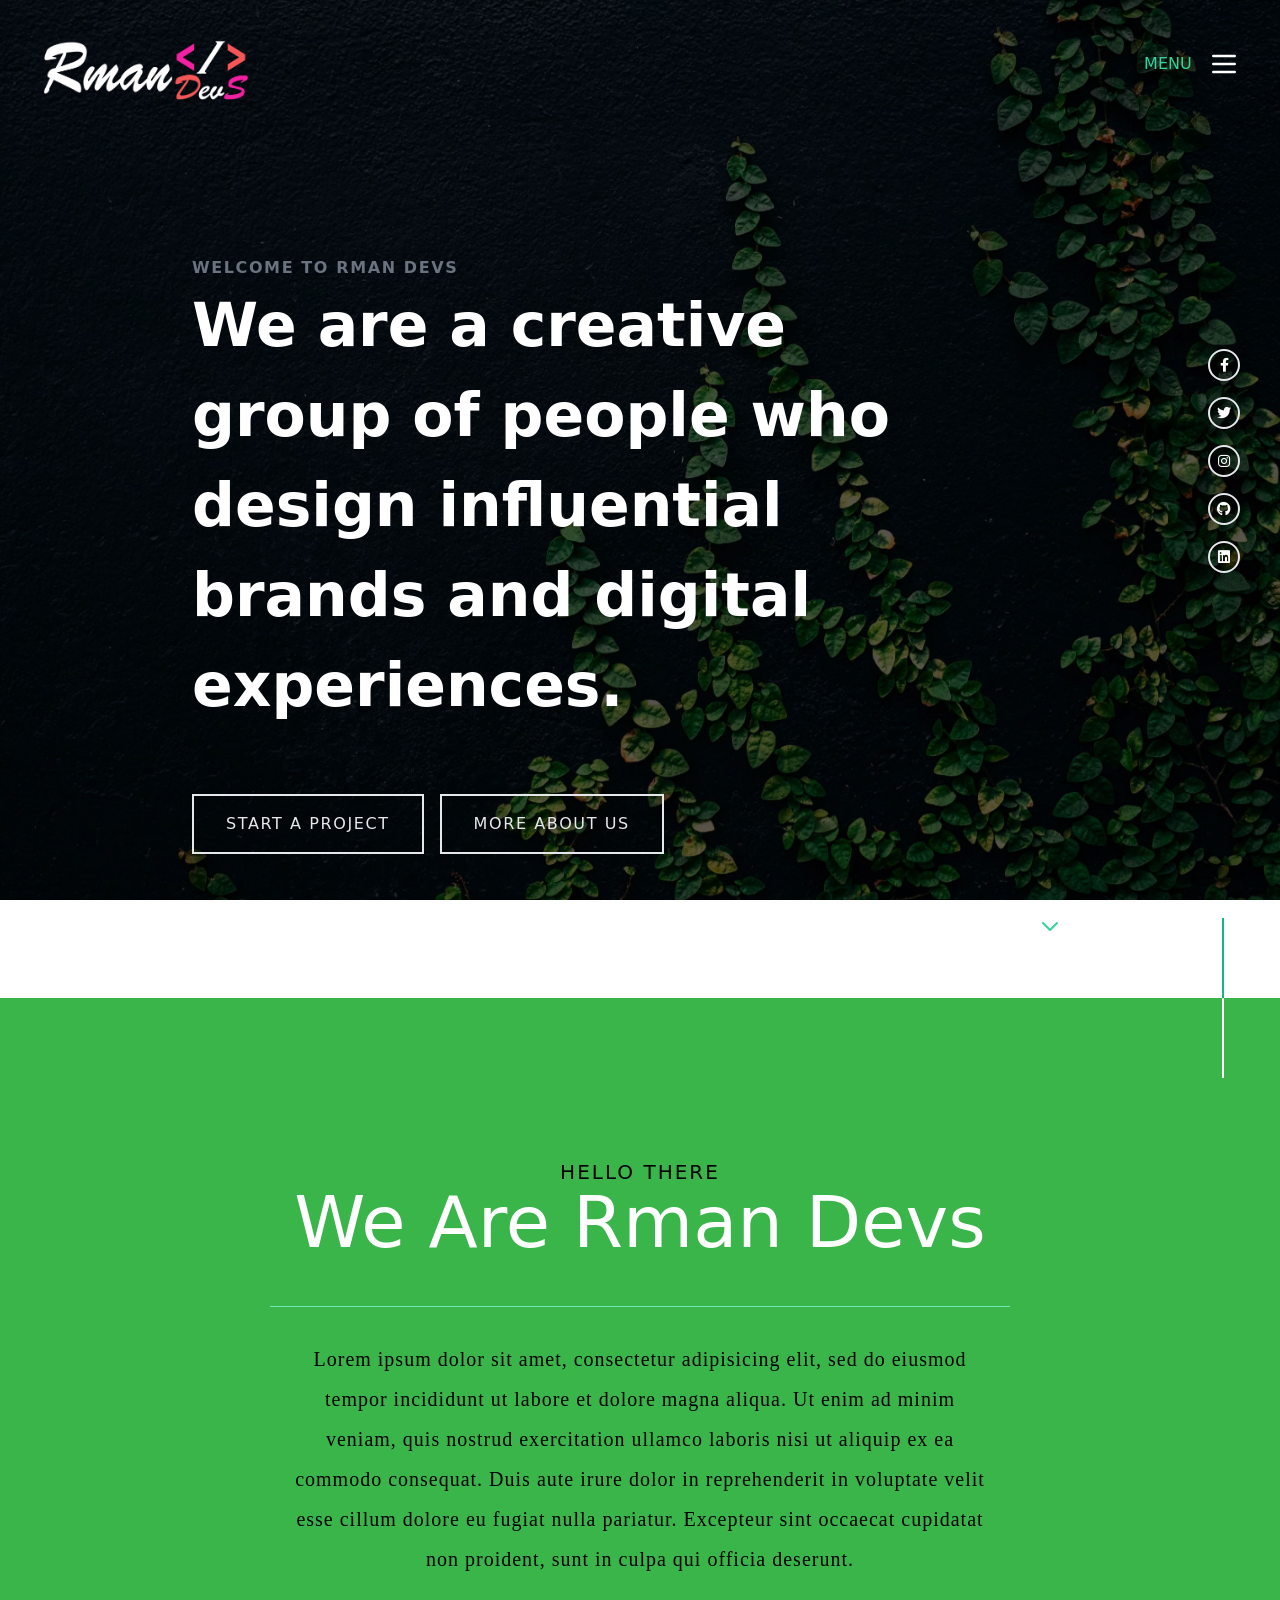
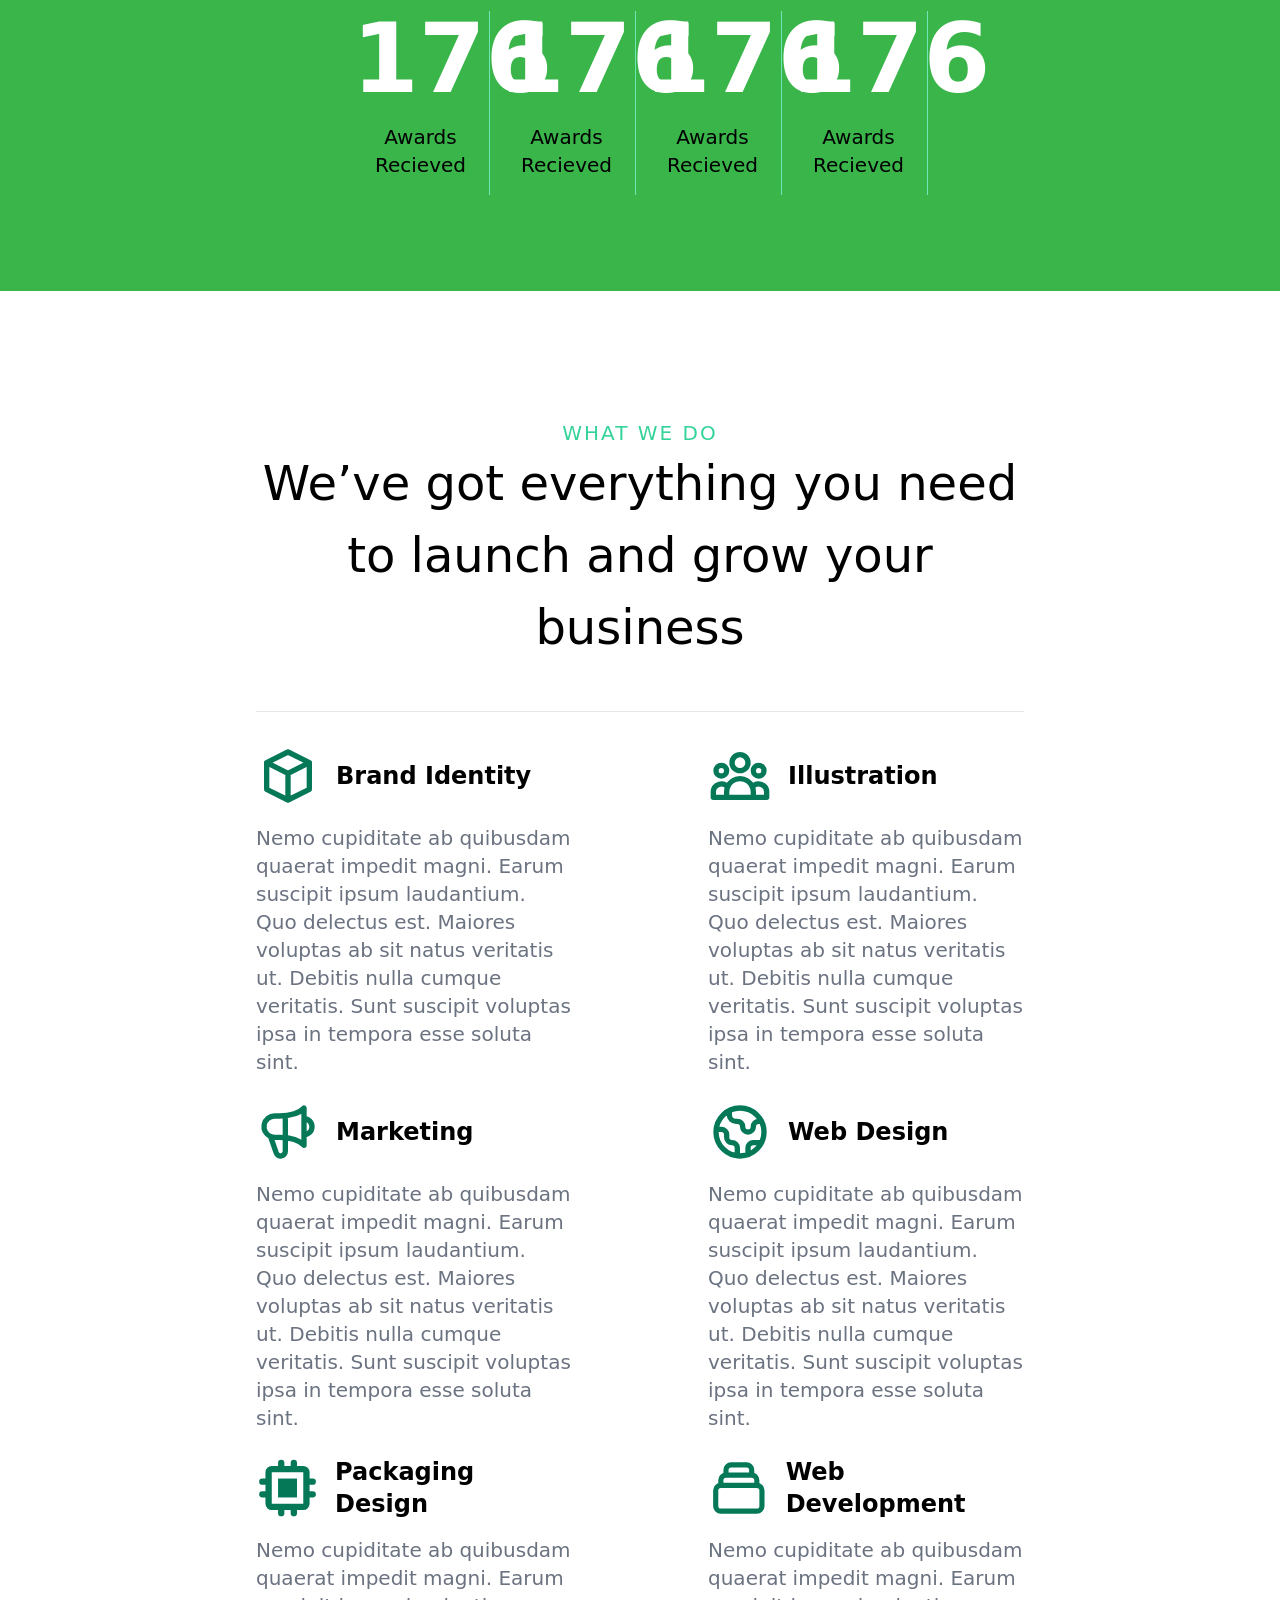
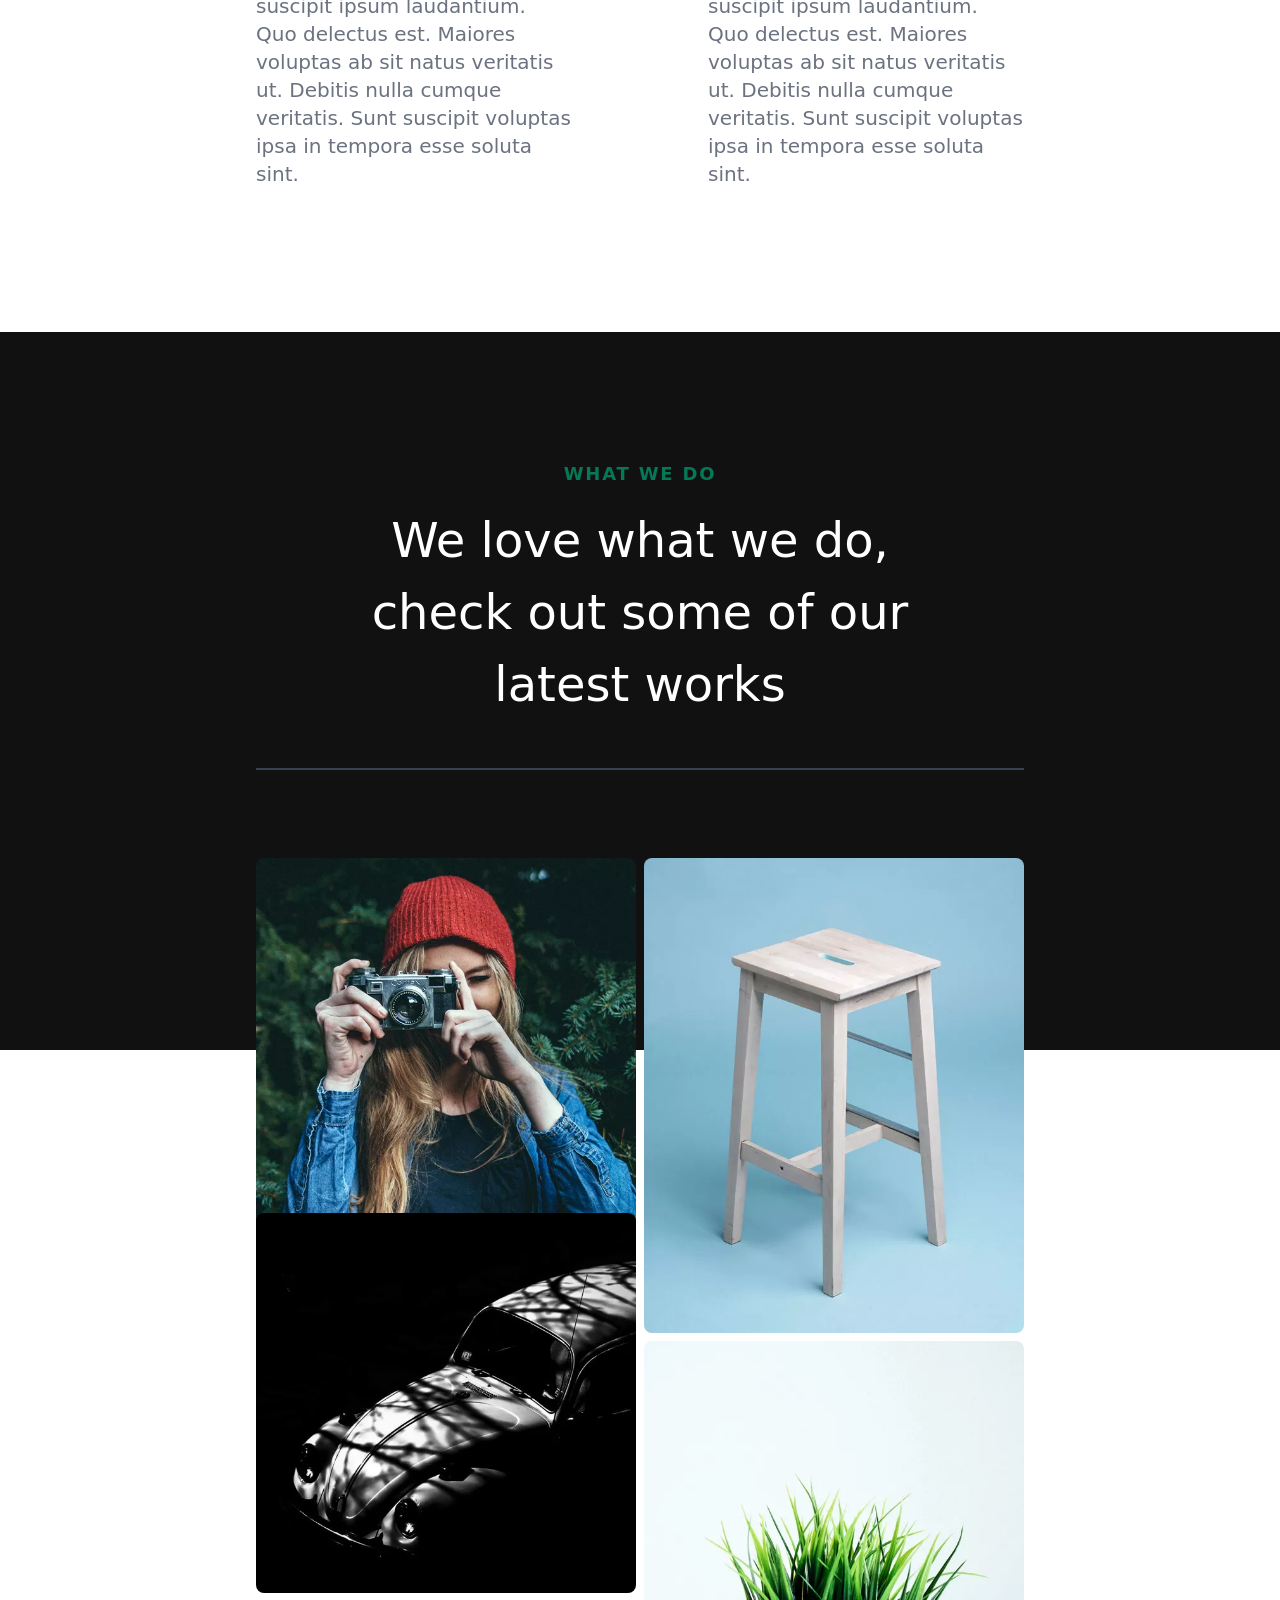
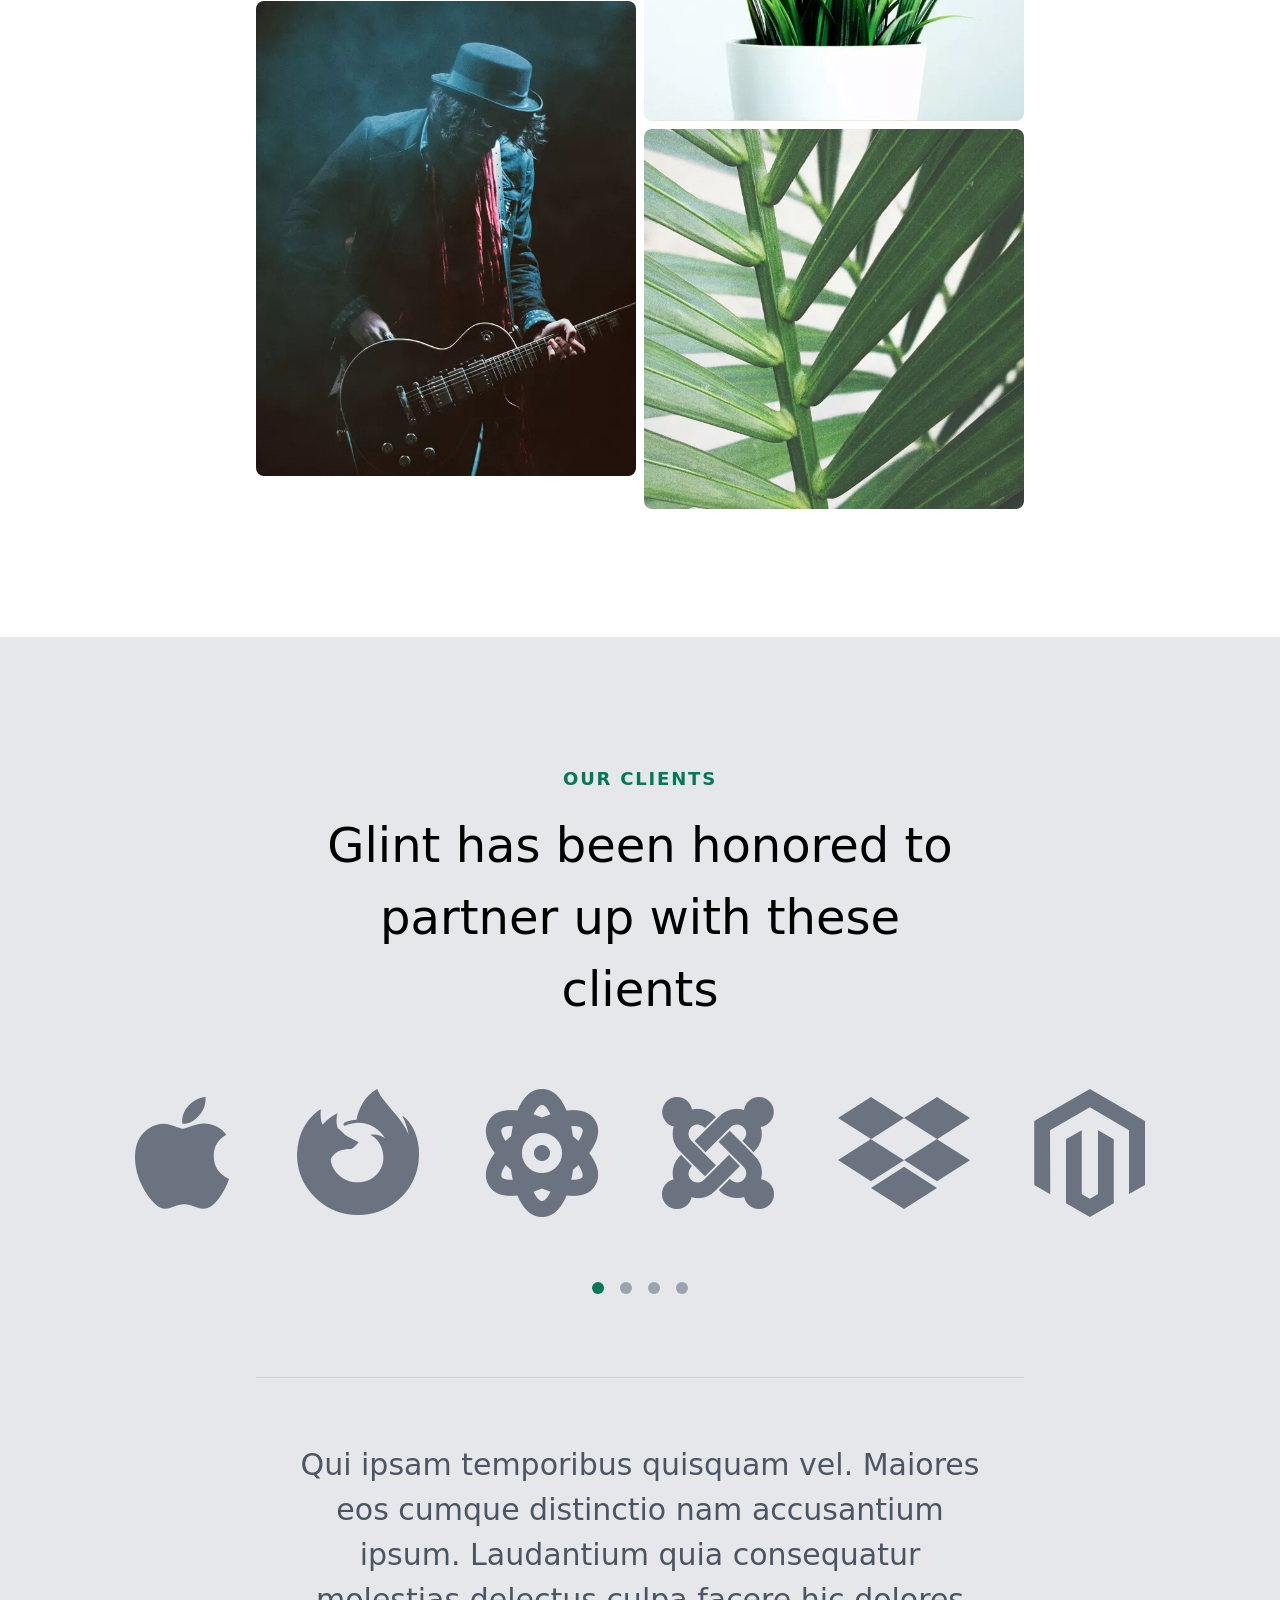
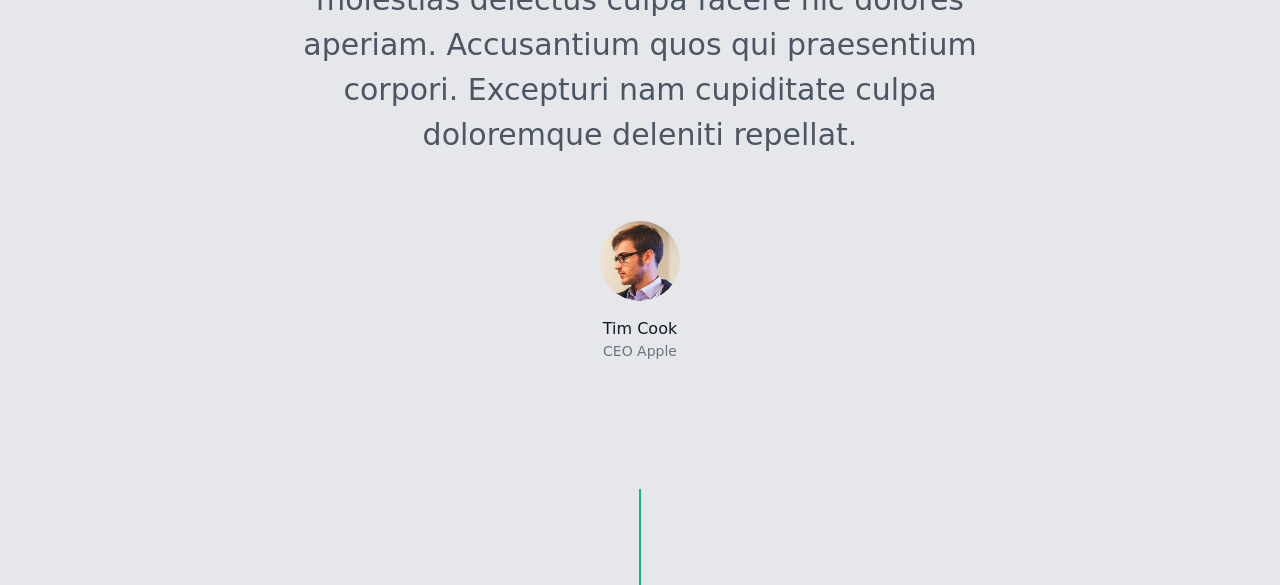
==== index.html @ 19be763c "Add files via upload" ====
<!DOCTYPE html>
<html lang="en">
<head>
    <meta charset="UTF-8">
    <meta http-equiv="X-UA-Compatible" content="IE=edge">
    <meta name="viewport" content="width=device-width, initial-scale=1.0">
    <title>Project 1.0</title>
    <link rel="stylesheet" href="styles.css">
    <link rel="stylesheet" href="style1.css">
    <link rel="stylesheet" href="https://use.fontawesome.com/releases/v5.15.3/css/all.css" integrity="sha384-SZXxX4whJ79/gErwcOYf+zWLeJdY/qpuqC4cAa9rOGUstPomtqpuNWT9wdPEn2fk" crossorigin="anonymous">
</head>
<body>
    <!--Section 1-->
    <div class="section-one bg-center bg-fixed bg-cover" style="background-image: url(img/nature-bg.jpg)">
        <!---Header logo and menu here-->
            <div class="section-one-header flex items-center ">
                <div class="logo h-12 w-1/6 m-10 cursor-pointer">
                        <img src="img/logo.png" alt="">
                </div>
                    <div class="right-top-menu flex items-center ml-auto w-48 h-16 justify-around">
                        
                        <div class="menu-text text-green-400 ml-12 cursor-pointer hover:text-white">
                                MENU
                        </div> 
                        <div class="menu-burger text-white mr-8 cursor-pointer">
                                <svg xmlns="http://www.w3.org/2000/svg" class="h-8 w-8" fill="none" viewBox="0 0 24 24" stroke="currentColor">
                                    <path stroke-linecap="round" stroke-linejoin="round" stroke-width="2" d="M4 6h16M4 12h16M4 18h16" />
                                </svg>
                        </div>
                </div>
            </div>
    <!--Section 1 main content-->
            <div class="section-one-content flex">
                    <div class="section-one-content-left  mt-32 ml-48 pr-64">
                        <div class="content-one  text-base tracking-widest text-gray-500 font-bold">
                            WELCOME TO RMAN DEVS
                        </div>
                        <div class="content-two text-6xl font-bold leading-normal text-white ">
                            <h1>We are a creative group
                             of people who design
                            influential brands and 
                             digital experiences.
                            </h1>
                        </div>
                    </div>
                <!--Section 1 right icons-->
                    <div class="section-one-right-icon  text-white  m-auto  mr-10 pt-16 cursor-pointer">
                            <div class="twitter mb-4 rounded-full border-2 w-8 h-8 flex justify-center items-center text-xl">
                                <i class="fab fa-facebook-f text-sm "></i>
                            </div>
                            <div class="twitter mb-4 rounded-full border-2 w-8 h-8 flex justify-center items-center text-xl">
                                <i class="fab fa-twitter text-sm "></i>
                            </div>
                            <div class="twitter  mb-4 rounded-full border-2 w-8 h-8 flex justify-center items-center text-xl">
                                <i class="fab fa-instagram text-sm "></i>
                            </div>
                            <div class="twitter mb-4 rounded-full border-2 w-8 h-8 flex justify-center items-center text-xl">
                                <i class="fab fa-github text-sm "></i>
                            </div>
                            <div class="twitter  rounded-full border-2 w-8 h-8 flex justify-center items-center text-xl">
                                <i class="fab fa-linkedin text-sm "></i>
                            </div>
                    </div>
                </div>
                <!--Section 1 buttons-->
                <div class="section-one-bottom ml-48 mt-16 flex">
                    <div class="button-start-project p-4 mr-4 px-8 border-2 text-gray-200 tracking-widest">
                        <h1>START  A PROJECT</h1>
                    </div>
                    <div class="button-about-us p-4 px-8 border-2 text-gray-200 tracking-widest">
                        <h1>MORE ABOUT US</h1>
                    </div>
                </div>
                <div class="section-one-scroll-butoon text-white flex justify-end items-center mr-10">
                    <svg xmlns="http://www.w3.org/2000/svg" class="h-6 w-6 mr-6 text-green-400" fill="none" viewBox="0 0 24 24" stroke="currentColor">
                        <path stroke-linecap="round" stroke-linejoin="round" stroke-width="2" d="M19 9l-7 7-7-7" />
                    </svg>
                        <h3 class="tracking-widest text-xs mr-8">SCROLL DOWN</h3>
                    <div class="home-content-line border-2 h-20 mt-16 border border-green-500 mr-4">

                    </div>
                </div>                  
    </div>
    <div class="section-two h-full ">
        <div class="section-two-content ">
            <div class="about-content-line flex justify-end items-center mr-10">
                <div class="content-line  border-2 h-20  -mt-0 border border-white m-4">

                </div>
            </div>
            <div class="flex justify-center sm:mx-12 lg:mx-64">
                <div class="section-maint-content mt-16 pb-12 px-6 border-b border-green-300 text-center ">
                    <div class="welcome-text flex justify-center tracking-widest text-xl font-normal">
                        HELLO THERE
                    </div>
                    <div class="main-text flex justify-center text-white text-7xl ">
                        We Are Rman Devs
                    </div>
                 </div>
            </div>
            <div class="section-two-about-descrip flex font-serif px-8 leading-loose mt-8 tracking-wider text-center text-xl sm:mx-12 lg:mx-64 ">
                <div class="flex flex-wrap4">
                <p class="">Lorem ipsum dolor sit amet, consectetur adipisicing elit, sed do eiusmod tempor incididunt ut 
                labore et dolore magna aliqua. Ut enim ad minim veniam, quis nostrud exercitation ullamco laboris
                 nisi ut aliquip ex ea commodo consequat. Duis aute irure dolor in reprehenderit in voluptate velit
                esse cillum dolore eu fugiat nulla pariatur. Excepteur sint occaecat cupidatat non proident, sunt in culpa qui officia deserunt.
                </p> 
            </div>
            </div>
            <div class="section-two-stats gap-2 mt-8  pb-24  text-center items-center grid  lg:grid-cols-4 sm:grid-cols-2 sm:px-24  sm:mx-8 lg:mx-64 " >
                <div class="col  border-r border-green-300  ">
                    <div class="stats-number  text-white font-bold text-8xl   ">
                        <h1>176</h1>
                    </div>
                    <div class="stats-descrip  text-xl mt-4 mb-4">
                        <h5>Awards Recieved</h5>
                    </div>
                </div>
                <div class="col  border-r border-green-300  ">
                    <div class="stats-number  text-white font-bold text-8xl  ">
                        <h1>176</h1>
                    </div>
                    <div class="stats-descrip  text-xl mt-4 mb-4 ">
                        <h5>Awards Recieved</h5>
                    </div>
                </div>
                <div class="col  border-r border-green-300">
                    <div class="stats-number  text-white font-bold text-8xl  ">
                        <h1>176</h1>
                    </div>
                    <div class="stats-descrip  text-xl mt-4 mb-4">
                        <h5>Awards Recieved</h5>
                    </div>
                </div>
                <div class="col  border-r border-green-300 ">
                    <div>
                    <div class="stats-number  text-white font-bold text-8xl  ">
                        <h1>176</h1>
                    </div>
                    <div class="stats-descrip  text-xl mt-4 mb-4">
                        <h5>Awards Recieved</h5>
                    </div>
                </div>
                </div>

                </div>
            </div>
    
        </div>
    </div>
    <div class="section-three bg-white h-full">
        <div class="m-auto text-center lg:mx-64 sm:mx-12  mt-32 pb-12 border-b ">
         <h6 class="tracking-widest text-xl font-normal text-green-400">WHAT WE DO</h6>
         <h1 class="text-5xl  leading-normal">We’ve got everything you need to launch and grow your business</h1>
        </div>
        <div class="section-two-stats  mt-8 pb-32    grid  gap-2 lg:grid-cols-2 sm:grid-cols-2   sm:mx-8 lg:mx-64 " >
            <div class="col mr-16  ">
                <div class="stats-number font-bold text-lg text-left text-2xl text-black font-sans font-family: Nato Sans flex items-center  ">
                    <svg xmlns="http://www.w3.org/2000/svg" class="h-16 text-green-700 mr-4" fill="none" viewBox="0 0 24 24" stroke="currentColor">
                        <path stroke-linecap="round" stroke-linejoin="round" stroke-width="2" d="M20 7l-8-4-8 4m16 0l-8 4m8-4v10l-8 4m0-10L4 7m8 4v10M4 7v10l8 4" />
                      </svg>
                    <h1>Brand Identity</h1>
                </div>
                <div class="stats-descrip  text-xl mt-4 mb-4 text-xs text-left text-gray-500 ">
                    <h5>Nemo cupiditate ab quibusdam quaerat impedit magni. Earum suscipit ipsum laudantium. Quo delectus est. Maiores voluptas ab sit natus veritatis ut. Debitis nulla cumque veritatis. Sunt suscipit voluptas ipsa in tempora esse soluta sint.</h5>
                </div>
            </div>
            <div class="col ml-16 ">
                <div class="stats-number font-bold text-lg text-left text-2xl text-black font-sans font-family: Nato Sans flex items-center">
                    <svg xmlns="http://www.w3.org/2000/svg" class="h-16 text-green-700 mr-4" fill="none" viewBox="0 0 24 24" stroke="currentColor">
                        <path stroke-linecap="round" stroke-linejoin="round" stroke-width="2" d="M17 20h5v-2a3 3 0 00-5.356-1.857M17 20H7m10 0v-2c0-.656-.126-1.283-.356-1.857M7 20H2v-2a3 3 0 015.356-1.857M7 20v-2c0-.656.126-1.283.356-1.857m0 0a5.002 5.002 0 019.288 0M15 7a3 3 0 11-6 0 3 3 0 016 0zm6 3a2 2 0 11-4 0 2 2 0 014 0zM7 10a2 2 0 11-4 0 2 2 0 014 0z" />
                      </svg>
                    <h1>Illustration</h1>
                </div>
                <div class="stats-descrip  text-xl mt-4 mb-4 text-left text-xs text-gray-500  ">
                    <h5>Nemo cupiditate ab quibusdam quaerat impedit magni. Earum suscipit ipsum laudantium. Quo delectus est. Maiores voluptas ab sit natus veritatis ut. Debitis nulla cumque veritatis. Sunt suscipit voluptas ipsa in tempora esse soluta sint.</h5>
                </div>
            </div>
            <div class="col mr-16  ">
                <div class="stats-number font-bold text-lg text-left text-2xl text-black font-sans font-family: Nato Sans flex items-center ">
                    <svg xmlns="http://www.w3.org/2000/svg" class="h-16 text-green-700 mr-4" fill="none" viewBox="0 0 24 24" stroke="currentColor">
                        <path stroke-linecap="round" stroke-linejoin="round" stroke-width="2" d="M11 5.882V19.24a1.76 1.76 0 01-3.417.592l-2.147-6.15M18 13a3 3 0 100-6M5.436 13.683A4.001 4.001 0 017 6h1.832c4.1 0 7.625-1.234 9.168-3v14c-1.543-1.766-5.067-3-9.168-3H7a3.988 3.988 0 01-1.564-.317z" />
                      </svg>
                    <h1>Marketing</h1>
                </div>
                <div class="stats-descrip  text-xl mt-4 mb-4 text-xs text-left text-gray-500 ">
                    <h5>Nemo cupiditate ab quibusdam quaerat impedit magni. Earum suscipit ipsum laudantium. Quo delectus est. Maiores voluptas ab sit natus veritatis ut. Debitis nulla cumque veritatis. Sunt suscipit voluptas ipsa in tempora esse soluta sint.</h5>
                </div>
            </div>
            <div class="col ml-16 ">
                <div class="stats-number font-bold text-lg text-left text-2xl text-black font-sans font-family: Nato Sans flex items-center">
                    <svg xmlns="http://www.w3.org/2000/svg" class="h-16 text-green-700 mr-4" fill="none" viewBox="0 0 24 24" stroke="currentColor">
                        <path stroke-linecap="round" stroke-linejoin="round" stroke-width="2" d="M3.055 11H5a2 2 0 012 2v1a2 2 0 002 2 2 2 0 012 2v2.945M8 3.935V5.5A2.5 2.5 0 0010.5 8h.5a2 2 0 012 2 2 2 0 104 0 2 2 0 012-2h1.064M15 20.488V18a2 2 0 012-2h3.064M21 12a9 9 0 11-18 0 9 9 0 0118 0z" />
                      </svg>
                    <h1>Web Design</h1>
                </div>
                <div class="stats-descrip  text-xl mt-4 mb-4 text-left text-xs text-gray-500  ">
                    <h5>Nemo cupiditate ab quibusdam quaerat impedit magni. Earum suscipit ipsum laudantium. Quo delectus est. Maiores voluptas ab sit natus veritatis ut. Debitis nulla cumque veritatis. Sunt suscipit voluptas ipsa in tempora esse soluta sint.</h5>
                </div>
            </div>
            <div class="col mr-16  ">
                <div class="stats-number font-bold text-lg text-left text-2xl text-black font-sans font-family: Nato Sans flex items-center ">
                    <svg xmlns="http://www.w3.org/2000/svg" class="h-16 text-green-700 mr-4" viewBox="0 0 20 20" fill="currentColor">
                        <path d="M13 7H7v6h6V7z" />
                        <path fill-rule="evenodd" d="M7 2a1 1 0 012 0v1h2V2a1 1 0 112 0v1h2a2 2 0 012 2v2h1a1 1 0 110 2h-1v2h1a1 1 0 110 2h-1v2a2 2 0 01-2 2h-2v1a1 1 0 11-2 0v-1H9v1a1 1 0 11-2 0v-1H5a2 2 0 01-2-2v-2H2a1 1 0 110-2h1V9H2a1 1 0 010-2h1V5a2 2 0 012-2h2V2zM5 5h10v10H5V5z" clip-rule="evenodd" />
                      </svg>
                    <h1>Packaging Design</h1>
                </div>
                <div class="stats-descrip  text-xl mt-4 mb-4 text-xs text-left text-gray-500 ">
                    <h5>Nemo cupiditate ab quibusdam quaerat impedit magni. Earum suscipit ipsum laudantium. Quo delectus est. Maiores voluptas ab sit natus veritatis ut. Debitis nulla cumque veritatis. Sunt suscipit voluptas ipsa in tempora esse soluta sint.</h5>
                </div>
            </div>
            <div class="col ml-16 ">
                <div class="stats-number font-bold text-lg text-left text-2xl text-black font-sans font-family: Nato Sans flex items-center">
                    <svg xmlns="http://www.w3.org/2000/svg" class="h-16 text-green-700 mr-4" fill="none" viewBox="0 0 24 24" stroke="currentColor">
                        <path stroke-linecap="round" stroke-linejoin="round" stroke-width="2" d="M19 11H5m14 0a2 2 0 012 2v6a2 2 0 01-2 2H5a2 2 0 01-2-2v-6a2 2 0 012-2m14 0V9a2 2 0 00-2-2M5 11V9a2 2 0 012-2m0 0V5a2 2 0 012-2h6a2 2 0 012 2v2M7 7h10" />
                      </svg>
                    <h1>Web Development</h1>
                </div>
                <div class="stats-descrip  text-xl mt-4 mb-4 text-left text-xs text-gray-500  ">
                    <h5>Nemo cupiditate ab quibusdam quaerat impedit magni. Earum suscipit ipsum laudantium. Quo delectus est. Maiores voluptas ab sit natus veritatis ut. Debitis nulla cumque veritatis. Sunt suscipit voluptas ipsa in tempora esse soluta sint.</h5>
                </div>
            </div>
            </div>

            </div>
        </div>
    </div>
    <div class="section-four ">
            <div class="">
                <div class="content-four pb-64  m-auto text-center  pt-32  ">
                    <h6 class="tracking-widest text-lg font-normal text-green-700 font-bold pb-4 lg:mx-64">WHAT WE DO</h6>
                    <h1 class="text-5xl px-24 pb-12 text-white leading-normal border-b-2 border-gray-700 lg:mx-64">We love what we do, check out some of our latest works</h1>
                    <br>
                </div>
                <div class="content-images-four -mt-48 pb-32  grid grid-cols-2 lg:mx-64 gap-2">
                    <div class="image">
                        <img class="rounded-lg " src="img/four_one.webp" alt="">
                    </div>
                    <div class="image  ">
                        <img class="rounded-lg" src="img/four_two.webp" alt="">
                    </div>
                    <div class="image  -mt-32">
                        <img class="rounded-lg " src="img/four_three.webp" alt="">
                    </div>
                    <div class="image  ">
                        <img class="rounded-lg" src="img/four_four.webp" alt="">
                    </div>
                    <div class="image -mt-32">
                        <img class="rounded-lg" src="img/four_five.webp" alt="">
                    </div>
                    <div class="image">
                        <img class="rounded-lg" src="img/four_six.webp" alt="">
                    </div>
                
            </div>
            </div>

            
    </div> 

 <div class="section-five relative bg-gray-200 ">
    <div class=" m-auto text-center lg:mx-64 pt-32  ">
        <h6 class="tracking-widest text-lg font-normal text-green-700 font-bold pb-4">OUR CLIENTS</h6>
        <h1 class="text-5xl px-16 pb-12 leading-normal ">Glint has been honored to partner up with these clients</h1>
    </div>
    <div class="clientLogo text-gray-500  lg:mx-48 mt-4 flex justify-center items-center pb-12">
        <i class="fab fa-apple text-9xl cursor-pointer hover:text-black px-8"></i>
        <i class="fab fa-firefox-browser text-9xl cursor-pointer hover:text-black px-8"></i>
        <i class="fas fa-atom text-9xl cursor-pointer hover:text-black px-8"></i>
        <i class="fab fa-joomla text-9xl cursor-pointer hover:text-black px-8"></i>
        <i class="fab fa-dropbox text-9xl cursor-pointer hover:text-black px-8"></i>
        <i class="fab fa-magento text-9xl cursor-pointer hover:text-black px-8 "></i>
      
    </div>
    <div class="sliderButtons  flex justify-center items-center h-12 px-32 0">
        <div class="px-2 cursor-pointer  "> 
            <button class="button h-3 w-3  bg-green-700  hover:bg-green-800 rounded-full"></button>
        </div> 
        <div class="px-2  cursor-pointer"> 
            <button class="button h-3 w-3 bg-gray-400 hover:bg-green-800 rounded-full"></button>
        </div>
        <div class="px-2  cursor-pointer"> 
            <button class="button h-3 w-3 bg-gray-400 hover:bg-green-800 rounded-full"></button>
        </div>
        <div class="px-2  cursor-pointer"> 
            <button class="button h-3 w-3 bg-gray-400 hover:bg-green-800 rounded-full"></button>
        </div>
        
    </div>
    <div class="border-b mx-64  border-gray-300 my-16">
        
    </div>
    <div class="clients lg:mx-64">
        <div class="clientsComment ">
            <h1 class="text-center text-3xl px-8 text-gray-600 leading-normal">Qui ipsam temporibus quisquam vel. Maiores eos cumque distinctio nam accusantium ipsum. Laudantium quia 
                consequatur molestias delectus culpa facere hic dolores aperiam.
                 Accusantium quos qui praesentium corpori. Excepturi nam cupiditate culpa doloremque deleniti repellat.</h1>
        </div>
        <div class="text-center mt-16 pb-32">
            <div class="flex items-center justify-center mb-4 ">
                <img class="h-20 w-20 rounded-full" src="img/xuser-01.jpg.pagespeed.ic.6i12ClXOQG.webp" alt="">
             </div>  
            <h3 class="text-gray-900">Tim Cook</h3>
            <h4 class="text-gray-500 text-sm">CEO Apple</h4>
           
        </div>
        <div class=" flex justify-center items-center  ">
            <div class="border-2 h-24 border border-green-500"> </div>
        </div>
       
    </div>
    
 </div>

</body>
</html>
---- style1.css ----
.section-two{
    background-color: #39b54a;
}
.content-four{
    background-color: #111111;
}
.imgColor{
    color:#757575
}
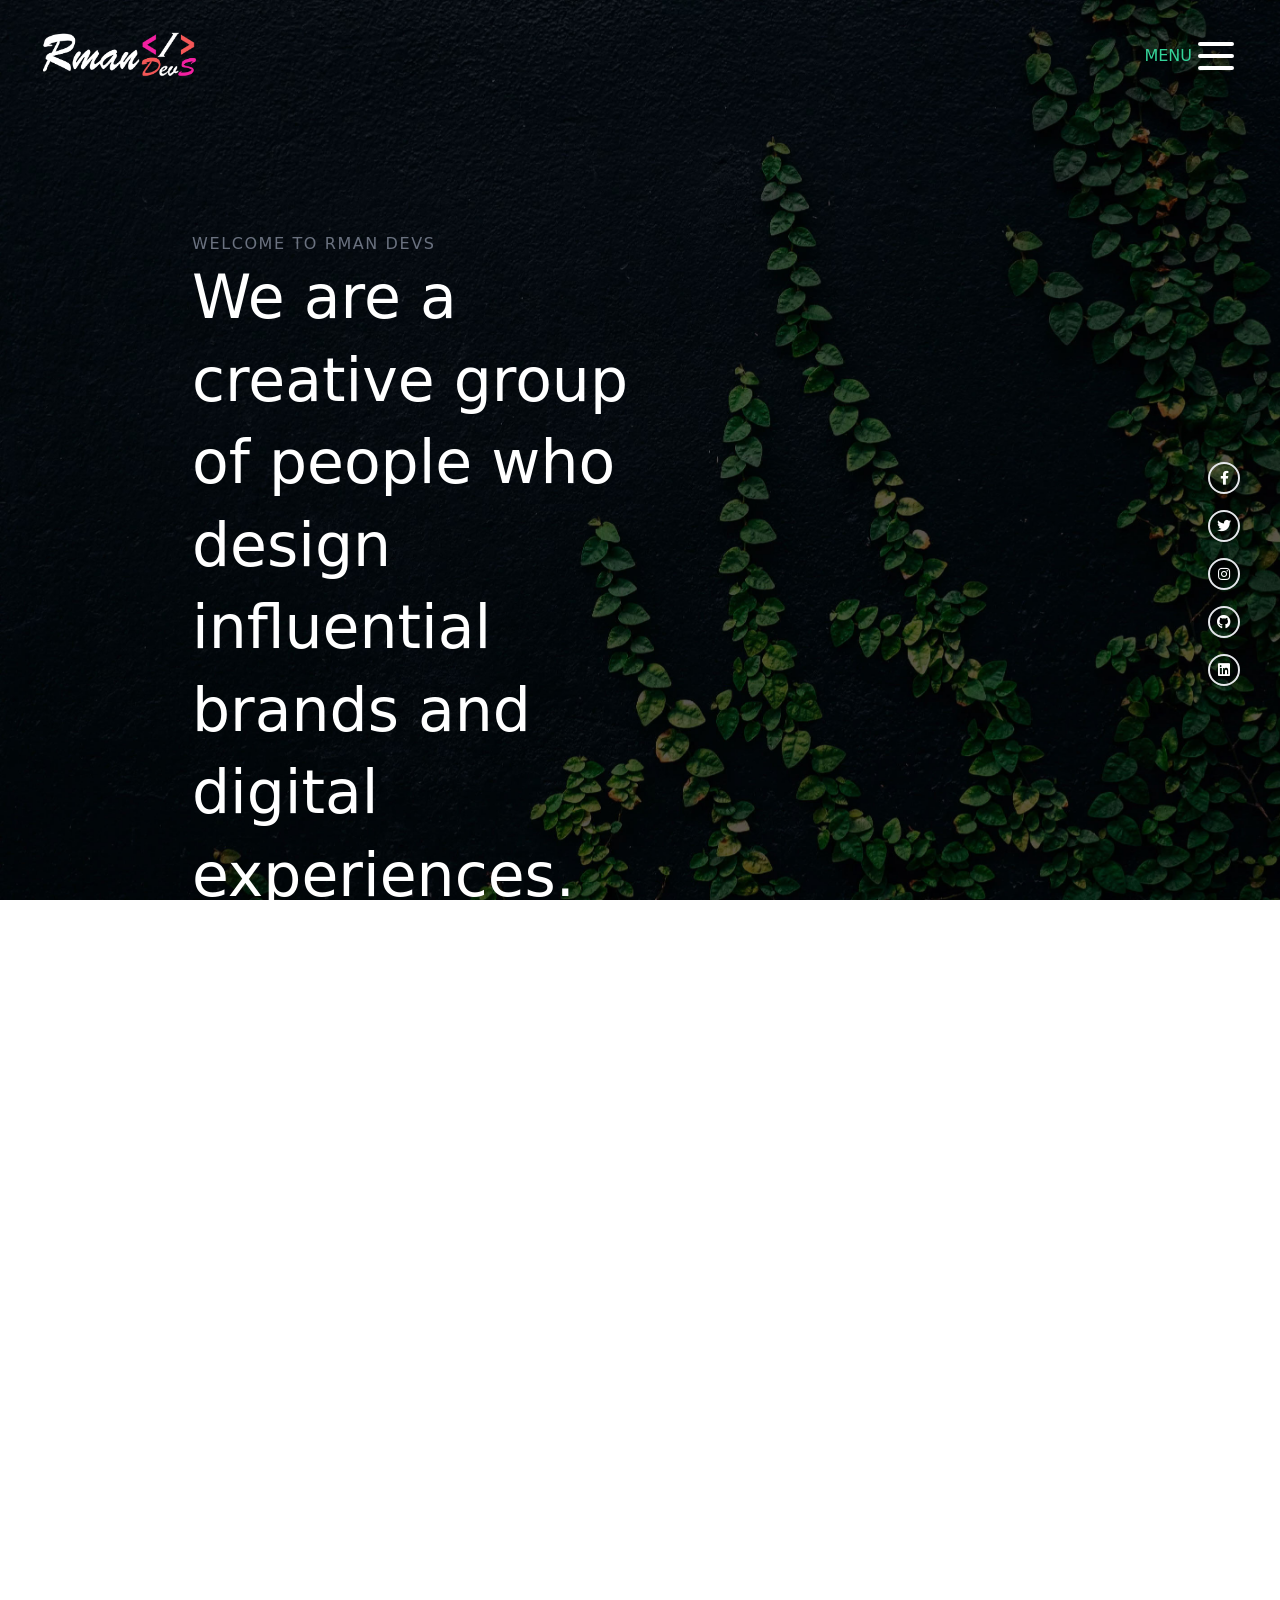
==== commit 0bdd457f: "Update index.html" ====
--- a/index.html
+++ b/index.html
@@ -11,40 +11,43 @@
 </head>
 <body>
     <!--Section 1-->
-    <div class="section-one bg-center bg-fixed bg-cover" style="background-image: url(img/nature-bg.jpg)">
+    <div class="">
+    <div class="section-one  bg-fixed bg-cover" style="background-image: url(img/nature-bg.jpg)">
         <!---Header logo and menu here-->
-            <div class="section-one-header flex items-center ">
-                <div class="logo h-12 w-1/6 m-10 cursor-pointer">
-                        <img src="img/logo.png" alt="">
-                </div>
-                    <div class="right-top-menu flex items-center ml-auto w-48 h-16 justify-around">
+            <div class="section-one-header  flex items-center justify-center grid grid-cols-2 mx-6 sm:mx-10 pt-6 ">
+                <div class="logo cursor-pointer">
+                        <img class="sm:w-40 h-16 object-contain w-24 " src="img/logo.png" alt="">
+                </div>
+                <div class="right-top-menu  flex justify-end items-center ">
                         
-                        <div class="menu-text text-green-400 ml-12 cursor-pointer hover:text-white">
+                        <div class="menu-text text-green-400  cursor-pointer hover:text-white">
                                 MENU
                         </div> 
-                        <div class="menu-burger text-white mr-8 cursor-pointer">
-                                <svg xmlns="http://www.w3.org/2000/svg" class="h-8 w-8" fill="none" viewBox="0 0 24 24" stroke="currentColor">
+                        <div class="menu-burger text-white cursor-pointer">
+                                <svg xmlns="http://www.w3.org/2000/svg" class="sm:h-12 sm:w-12 h-8 w-8" fill="none" viewBox="0 0 24 24" stroke="currentColor">
                                     <path stroke-linecap="round" stroke-linejoin="round" stroke-width="2" d="M4 6h16M4 12h16M4 18h16" />
                                 </svg>
                         </div>
                 </div>
             </div>
     <!--Section 1 main content-->
-            <div class="section-one-content flex">
-                    <div class="section-one-content-left  mt-32 ml-48 pr-64">
-                        <div class="content-one  text-base tracking-widest text-gray-500 font-bold">
-                            WELCOME TO RMAN DEVS
-                        </div>
-                        <div class="content-two text-6xl font-bold leading-normal text-white ">
-                            <h1>We are a creative group
-                             of people who design
-                            influential brands and 
-                             digital experiences.
-                            </h1>
-                        </div>
-                    </div>
+            <div class="section-one-content flex items-center ml-16 mr-10 mt-36 justify-center">
+                <div class="grid grid-cols-4 ">
+                        <div class="section-one-content-left col-span-3 xl:ml-32 xl:mr-64">
+                            <div class="content-one   text-base tracking-widest text-gray-500  font-medium">
+                               <p class="">WELCOME TO RMAN DEVS</p> 
+                            </div>
+                            <div class="content-two leading-normal ">
+                                <h1 class=" lg:leading-snug text-3xl sm:text-6xl    text-white ">We are a creative group
+                                of people who design
+                                influential brands and 
+                                digital experiences.
+                                </h1>
+                            </div>
+                        </div>
                 <!--Section 1 right icons-->
-                    <div class="section-one-right-icon  text-white  m-auto  mr-10 pt-16 cursor-pointer">
+                    <div class="section-one-right-icon col-span-1 flex justify-end items-center  text-white  cursor-pointer  ">
+                        <div class="">
                             <div class="twitter mb-4 rounded-full border-2 w-8 h-8 flex justify-center items-center text-xl">
                                 <i class="fab fa-facebook-f text-sm "></i>
                             </div>
@@ -60,25 +63,29 @@
                             <div class="twitter  rounded-full border-2 w-8 h-8 flex justify-center items-center text-xl">
                                 <i class="fab fa-linkedin text-sm "></i>
                             </div>
-                    </div>
-                </div>
+                        </div>
+                         
+                    </div>
+                </div>
+            </div>
                 <!--Section 1 buttons-->
-                <div class="section-one-bottom ml-48 mt-16 flex">
-                    <div class="button-start-project p-4 mr-4 px-8 border-2 text-gray-200 tracking-widest">
-                        <h1>START  A PROJECT</h1>
-                    </div>
-                    <div class="button-about-us p-4 px-8 border-2 text-gray-200 tracking-widest">
-                        <h1>MORE ABOUT US</h1>
-                    </div>
-                </div>
+                <div class="section-one-bottom mx-16 xl:ml-48 sm: mt-16 flex text-xs sm:text-xl text-center flex items-center">
+                        <div class="button-start-project p-4 mr-4 px-8 border-2 text-gray-200 tracking-widest">
+                            <h1>START  A PROJECT</h1>
+                        </div>
+                        <div class="button-about-us p-4 px-8 border-2 text-gray-200 tracking-widest">
+                            <h1>MORE ABOUT US</h1>
+                        </div>
+                </div>
+
                 <div class="section-one-scroll-butoon text-white flex justify-end items-center mr-10">
-                    <svg xmlns="http://www.w3.org/2000/svg" class="h-6 w-6 mr-6 text-green-400" fill="none" viewBox="0 0 24 24" stroke="currentColor">
-                        <path stroke-linecap="round" stroke-linejoin="round" stroke-width="2" d="M19 9l-7 7-7-7" />
-                    </svg>
-                        <h3 class="tracking-widest text-xs mr-8">SCROLL DOWN</h3>
-                    <div class="home-content-line border-2 h-20 mt-16 border border-green-500 mr-4">
-
-                    </div>
+                        <svg xmlns="http://www.w3.org/2000/svg" class="h-6 w-6 mr-6 text-green-400" fill="none" viewBox="0 0 24 24" stroke="currentColor">
+                            <path stroke-linecap="round" stroke-linejoin="round" stroke-width="2" d="M19 9l-7 7-7-7" />
+                        </svg>
+                            <h3 class="tracking-widest text-xs mr-8">SCROLL DOWN</h3>
+                        <div class="home-content-line border-2 h-20 mt-16 border border-green-500 mr-4">
+
+                        </div>
                 </div>                  
     </div>
     <div class="section-two h-full ">
@@ -264,7 +271,7 @@
         <h6 class="tracking-widest text-lg font-normal text-green-700 font-bold pb-4">OUR CLIENTS</h6>
         <h1 class="text-5xl px-16 pb-12 leading-normal ">Glint has been honored to partner up with these clients</h1>
     </div>
-    <div class="clientLogo text-gray-500  lg:mx-48 mt-4 flex justify-center items-center pb-12">
+    <div class="clientLogo text-gray-500   mt-4 flex justify-center items-center pb-12">
         <i class="fab fa-apple text-9xl cursor-pointer hover:text-black px-8"></i>
         <i class="fab fa-firefox-browser text-9xl cursor-pointer hover:text-black px-8"></i>
         <i class="fas fa-atom text-9xl cursor-pointer hover:text-black px-8"></i>
@@ -312,6 +319,6 @@
     </div>
     
  </div>
-
+</div>
 </body>
-</html>+</html>
--- a/style1.css
+++ b/style1.css
@@ -1,3 +1,12 @@
+html,body{
+    width: 100%;
+    height: 100%;
+    margin: 0px;
+    padding: 0px;
+    overflow-x: hidden;
+
+}
+
 .section-two{
     background-color: #39b54a;
 }
@@ -6,4 +15,4 @@
 }
 .imgColor{
     color:#757575
-}+}
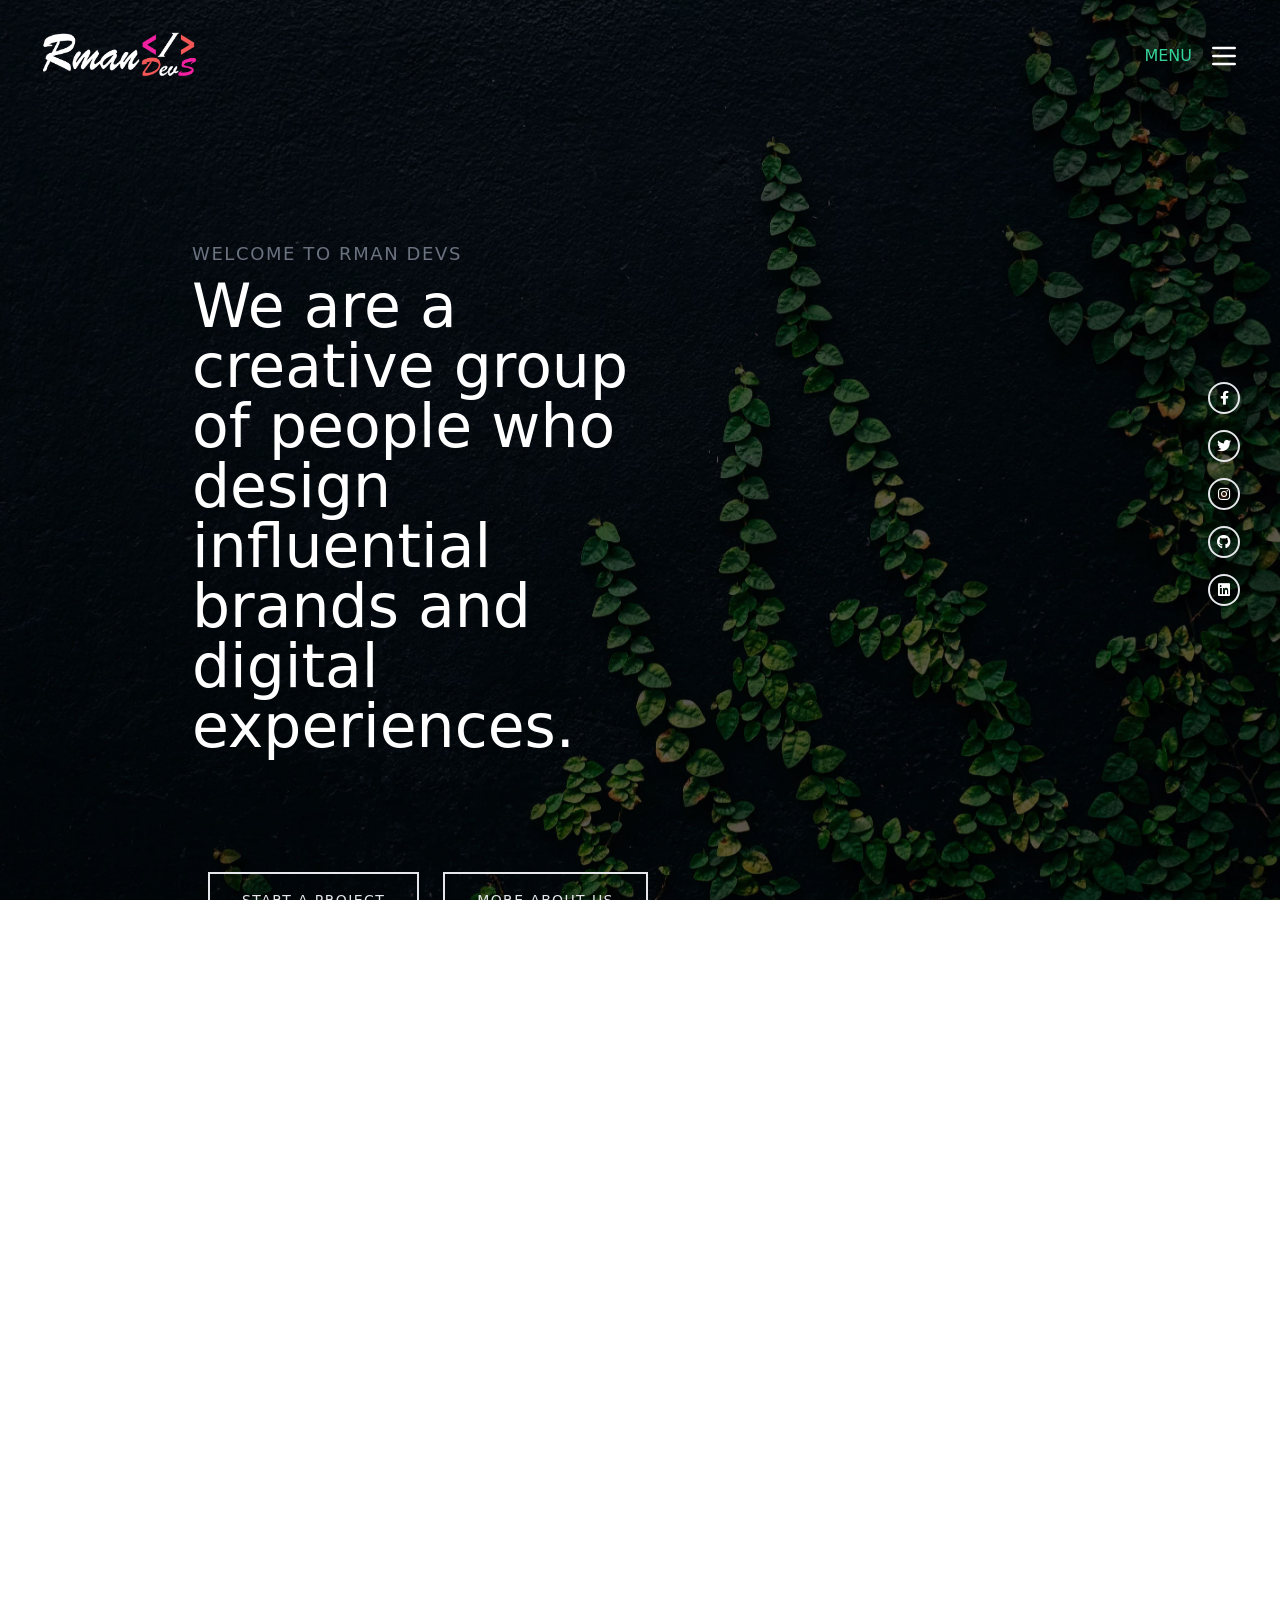
==== commit f7a9cd02: "Update index.html" ====
--- a/index.html
+++ b/index.html
@@ -8,37 +8,38 @@
     <link rel="stylesheet" href="styles.css">
     <link rel="stylesheet" href="style1.css">
     <link rel="stylesheet" href="https://use.fontawesome.com/releases/v5.15.3/css/all.css" integrity="sha384-SZXxX4whJ79/gErwcOYf+zWLeJdY/qpuqC4cAa9rOGUstPomtqpuNWT9wdPEn2fk" crossorigin="anonymous">
+    <script src="main.js"></script>	
 </head>
 <body>
     <!--Section 1-->
     <div class="">
     <div class="section-one  bg-fixed bg-cover" style="background-image: url(img/nature-bg.jpg)">
         <!---Header logo and menu here-->
-            <div class="section-one-header  flex items-center justify-center grid grid-cols-2 mx-6 sm:mx-10 pt-6 ">
+            <div class="section-one-header items-hello justify-center grid grid-cols-2 mx-5 sm:mx-10 pt-6 ">
                 <div class="logo cursor-pointer">
                         <img class="sm:w-40 h-16 object-contain w-24 " src="img/logo.png" alt="">
                 </div>
-                <div class="right-top-menu  flex justify-end items-center ">
+                <div class="right-top-menu  flex justify-end items-center  ">
                         
-                        <div class="menu-text text-green-400  cursor-pointer hover:text-white">
+                        <div class="hidden sm:block menu-text text-green-400  cursor-pointer hover:text-white px-4">
                                 MENU
                         </div> 
                         <div class="menu-burger text-white cursor-pointer">
-                                <svg xmlns="http://www.w3.org/2000/svg" class="sm:h-12 sm:w-12 h-8 w-8" fill="none" viewBox="0 0 24 24" stroke="currentColor">
+                                <svg xmlns="http://www.w3.org/2000/svg" class=" h-8 w-8" fill="none" viewBox="0 0 24 24" stroke="currentColor">
                                     <path stroke-linecap="round" stroke-linejoin="round" stroke-width="2" d="M4 6h16M4 12h16M4 18h16" />
                                 </svg>
                         </div>
                 </div>
             </div>
     <!--Section 1 main content-->
-            <div class="section-one-content flex items-center ml-16 mr-10 mt-36 justify-center">
-                <div class="grid grid-cols-4 ">
-                        <div class="section-one-content-left col-span-3 xl:ml-32 xl:mr-64">
-                            <div class="content-one   text-base tracking-widest text-gray-500  font-medium">
-                               <p class="">WELCOME TO RMAN DEVS</p> 
-                            </div>
-                            <div class="content-two leading-normal ">
-                                <h1 class=" lg:leading-snug text-3xl sm:text-6xl    text-white ">We are a creative group
+            <div class="section-one-content flex items-center  mt-16 sm:mt-36 justify-center">
+                <div class="grid grid-cols-4    ">
+                        <div class="section-one-content-left col-span-4 sm:mx-20 md:mr-10 md:ml-28 lg:ml-48 sm:col-span-3  mx-5 ">
+                            <div class="content-one   text-base tracking-widest text-gray-500   font-medium py-2">
+                               <p class="text-center text-xs sm:text-md md:text-lg sm:text-left">WELCOME TO RMAN DEVS</p> 
+                            </div>
+                            <div class="content-two ">
+                                <h1 class=" lg:leading-snugs text-3xl sm:text-4xl md:text-4xl lg:text-6xl text-center sm:text-left  xl:pr-64 text-white ">We are a creative group
                                 of people who design
                                 influential brands and 
                                 digital experiences.
@@ -46,7 +47,7 @@
                             </div>
                         </div>
                 <!--Section 1 right icons-->
-                    <div class="section-one-right-icon col-span-1 flex justify-end items-center  text-white  cursor-pointer  ">
+                    <div class="section-one-right-icon hidden col-span-1 sm:mr-10 sm:flex justify-end items-center md:mr-10  text-white  cursor-pointer  ">
                         <div class="">
                             <div class="twitter mb-4 rounded-full border-2 w-8 h-8 flex justify-center items-center text-xl">
                                 <i class="fab fa-facebook-f text-sm "></i>
@@ -69,11 +70,11 @@
                 </div>
             </div>
                 <!--Section 1 buttons-->
-                <div class="section-one-bottom mx-16 xl:ml-48 sm: mt-16 flex text-xs sm:text-xl text-center flex items-center">
-                        <div class="button-start-project p-4 mr-4 px-8 border-2 text-gray-200 tracking-widest">
-                            <h1>START  A PROJECT</h1>
-                        </div>
-                        <div class="button-about-us p-4 px-8 border-2 text-gray-200 tracking-widest">
+                <div class="section-one-bottom  text-sm mt-6 sm:mt:12 lg:mt-24  mx-6  md:flex md:ml-24 lg:ml-48   text-center">
+                        <div class="button-start-project border-2 md:mx-4 md:py-4 sm:px-8 m-5 py-3 text-gray-200 tracking-widest">
+                            <h1 class="">START  A PROJECT</h1>
+                        </div>
+                        <div class="button-about-us m-5 md:mx-2 py-3 md:py-4 sm:px-8 border-2 text-gray-200 tracking-widest">
                             <h1>MORE ABOUT US</h1>
                         </div>
                 </div>
@@ -83,7 +84,7 @@
                             <path stroke-linecap="round" stroke-linejoin="round" stroke-width="2" d="M19 9l-7 7-7-7" />
                         </svg>
                             <h3 class="tracking-widest text-xs mr-8">SCROLL DOWN</h3>
-                        <div class="home-content-line border-2 h-20 mt-16 border border-green-500 mr-4">
+                        <div class="home-content-line border-2 h-20 mt-16  border-green-500 mr-4">
 
                         </div>
                 </div>                  
@@ -91,63 +92,63 @@
     <div class="section-two h-full ">
         <div class="section-two-content ">
             <div class="about-content-line flex justify-end items-center mr-10">
-                <div class="content-line  border-2 h-20  -mt-0 border border-white m-4">
+                <div class="content-line  border-2 h-20  -mt-0  border-white m-4">
 
                 </div>
             </div>
             <div class="flex justify-center sm:mx-12 lg:mx-64">
-                <div class="section-maint-content mt-16 pb-12 px-6 border-b border-green-300 text-center ">
-                    <div class="welcome-text flex justify-center tracking-widest text-xl font-normal">
+                <div class="section-maint-content mt-12 pb-12 px-6 border-b border-green-300 text-center ">
+                    <div class="welcome-text flex justify-center tracking-widest text-base font-normal">
                         HELLO THERE
                     </div>
-                    <div class="main-text flex justify-center text-white text-7xl ">
+                    <div class="main-text flex justify-center text-white xl:text-7xl  sm:text-5xl   text-3xl  ">
                         We Are Rman Devs
                     </div>
                  </div>
             </div>
-            <div class="section-two-about-descrip flex font-serif px-8 leading-loose mt-8 tracking-wider text-center text-xl sm:mx-12 lg:mx-64 ">
+            <div class="section-two-about-descrip flex font-serif xl:px-8 leading-loose mt-8 tracking-wider text-center text-xl mx-6 xl:mx-64 ">
                 <div class="flex flex-wrap4">
-                <p class="">Lorem ipsum dolor sit amet, consectetur adipisicing elit, sed do eiusmod tempor incididunt ut 
+                <p class="text-base md:text-xl">Lorem ipsum dolor sit amet, consectetur adipisicing elit, sed do eiusmod tempor incididunt ut 
                 labore et dolore magna aliqua. Ut enim ad minim veniam, quis nostrud exercitation ullamco laboris
                  nisi ut aliquip ex ea commodo consequat. Duis aute irure dolor in reprehenderit in voluptate velit
                 esse cillum dolore eu fugiat nulla pariatur. Excepteur sint occaecat cupidatat non proident, sunt in culpa qui officia deserunt.
                 </p> 
             </div>
             </div>
-            <div class="section-two-stats gap-2 mt-8  pb-24  text-center items-center grid  lg:grid-cols-4 sm:grid-cols-2 sm:px-24  sm:mx-8 lg:mx-64 " >
+            <div class="section-two-stats gap-2 mt-8  pb-24  text-center items-center grid  sm:grid-cols-2 xl:grid-cols-4 xl:mx-64  " >
                 <div class="col  border-r border-green-300  ">
-                    <div class="stats-number  text-white font-bold text-8xl   ">
-                        <h1>176</h1>
+                    <div class="stats-number  text-white font-bold  ">
+                        <h1 class="text-7xl">567</h1>
+                    </div>
+                    <div class="stats-descrip  text-xl mt-4 mb-4">
+                        <h5 >Awards Recieved</h5>
+                    </div>
+                </div>
+                <div class="col lg:border-r border-green-300  ">
+                    <div class="stats-number  text-white font-bold ">
+                        <h1 class="text-7xl">239</h1>
+                    </div>
+                    <div class="stats-descrip  text-xl mt-4 mb-4 ">
+                        <h5>Awards Recieved</h5>
+                    </div>
+                </div>
+                <div class="col  border-r border-green-300">
+                    <div class="stats-number  text-white font-bold ">
+                        <h1 class="text-7xl">7812</h1>
                     </div>
                     <div class="stats-descrip  text-xl mt-4 mb-4">
                         <h5>Awards Recieved</h5>
                     </div>
                 </div>
-                <div class="col  border-r border-green-300  ">
-                    <div class="stats-number  text-white font-bold text-8xl  ">
-                        <h1>176</h1>
-                    </div>
-                    <div class="stats-descrip  text-xl mt-4 mb-4 ">
-                        <h5>Awards Recieved</h5>
-                    </div>
-                </div>
-                <div class="col  border-r border-green-300">
-                    <div class="stats-number  text-white font-bold text-8xl  ">
-                        <h1>176</h1>
+                <div class="col  lg:border-r border-green-300 ">
+                    <div>
+                    <div class="stats-number  text-white font-bold ">
+                        <h1 class="text-7xl">651</h1>
                     </div>
                     <div class="stats-descrip  text-xl mt-4 mb-4">
                         <h5>Awards Recieved</h5>
                     </div>
                 </div>
-                <div class="col  border-r border-green-300 ">
-                    <div>
-                    <div class="stats-number  text-white font-bold text-8xl  ">
-                        <h1>176</h1>
-                    </div>
-                    <div class="stats-descrip  text-xl mt-4 mb-4">
-                        <h5>Awards Recieved</h5>
-                    </div>
-                </div>
                 </div>
 
                 </div>
@@ -155,109 +156,114 @@
     
         </div>
     </div>
-    <div class="section-three bg-white h-full">
-        <div class="m-auto text-center lg:mx-64 sm:mx-12  mt-32 pb-12 border-b ">
-         <h6 class="tracking-widest text-xl font-normal text-green-400">WHAT WE DO</h6>
-         <h1 class="text-5xl  leading-normal">We’ve got everything you need to launch and grow your business</h1>
-        </div>
-        <div class="section-two-stats  mt-8 pb-32    grid  gap-2 lg:grid-cols-2 sm:grid-cols-2   sm:mx-8 lg:mx-64 " >
-            <div class="col mr-16  ">
-                <div class="stats-number font-bold text-lg text-left text-2xl text-black font-sans font-family: Nato Sans flex items-center  ">
-                    <svg xmlns="http://www.w3.org/2000/svg" class="h-16 text-green-700 mr-4" fill="none" viewBox="0 0 24 24" stroke="currentColor">
-                        <path stroke-linecap="round" stroke-linejoin="round" stroke-width="2" d="M20 7l-8-4-8 4m16 0l-8 4m8-4v10l-8 4m0-10L4 7m8 4v10M4 7v10l8 4" />
-                      </svg>
-                    <h1>Brand Identity</h1>
-                </div>
-                <div class="stats-descrip  text-xl mt-4 mb-4 text-xs text-left text-gray-500 ">
-                    <h5>Nemo cupiditate ab quibusdam quaerat impedit magni. Earum suscipit ipsum laudantium. Quo delectus est. Maiores voluptas ab sit natus veritatis ut. Debitis nulla cumque veritatis. Sunt suscipit voluptas ipsa in tempora esse soluta sint.</h5>
-                </div>
-            </div>
-            <div class="col ml-16 ">
-                <div class="stats-number font-bold text-lg text-left text-2xl text-black font-sans font-family: Nato Sans flex items-center">
-                    <svg xmlns="http://www.w3.org/2000/svg" class="h-16 text-green-700 mr-4" fill="none" viewBox="0 0 24 24" stroke="currentColor">
-                        <path stroke-linecap="round" stroke-linejoin="round" stroke-width="2" d="M17 20h5v-2a3 3 0 00-5.356-1.857M17 20H7m10 0v-2c0-.656-.126-1.283-.356-1.857M7 20H2v-2a3 3 0 015.356-1.857M7 20v-2c0-.656.126-1.283.356-1.857m0 0a5.002 5.002 0 019.288 0M15 7a3 3 0 11-6 0 3 3 0 016 0zm6 3a2 2 0 11-4 0 2 2 0 014 0zM7 10a2 2 0 11-4 0 2 2 0 014 0z" />
-                      </svg>
-                    <h1>Illustration</h1>
-                </div>
-                <div class="stats-descrip  text-xl mt-4 mb-4 text-left text-xs text-gray-500  ">
-                    <h5>Nemo cupiditate ab quibusdam quaerat impedit magni. Earum suscipit ipsum laudantium. Quo delectus est. Maiores voluptas ab sit natus veritatis ut. Debitis nulla cumque veritatis. Sunt suscipit voluptas ipsa in tempora esse soluta sint.</h5>
-                </div>
-            </div>
-            <div class="col mr-16  ">
-                <div class="stats-number font-bold text-lg text-left text-2xl text-black font-sans font-family: Nato Sans flex items-center ">
-                    <svg xmlns="http://www.w3.org/2000/svg" class="h-16 text-green-700 mr-4" fill="none" viewBox="0 0 24 24" stroke="currentColor">
-                        <path stroke-linecap="round" stroke-linejoin="round" stroke-width="2" d="M11 5.882V19.24a1.76 1.76 0 01-3.417.592l-2.147-6.15M18 13a3 3 0 100-6M5.436 13.683A4.001 4.001 0 017 6h1.832c4.1 0 7.625-1.234 9.168-3v14c-1.543-1.766-5.067-3-9.168-3H7a3.988 3.988 0 01-1.564-.317z" />
-                      </svg>
-                    <h1>Marketing</h1>
-                </div>
-                <div class="stats-descrip  text-xl mt-4 mb-4 text-xs text-left text-gray-500 ">
-                    <h5>Nemo cupiditate ab quibusdam quaerat impedit magni. Earum suscipit ipsum laudantium. Quo delectus est. Maiores voluptas ab sit natus veritatis ut. Debitis nulla cumque veritatis. Sunt suscipit voluptas ipsa in tempora esse soluta sint.</h5>
-                </div>
-            </div>
-            <div class="col ml-16 ">
-                <div class="stats-number font-bold text-lg text-left text-2xl text-black font-sans font-family: Nato Sans flex items-center">
-                    <svg xmlns="http://www.w3.org/2000/svg" class="h-16 text-green-700 mr-4" fill="none" viewBox="0 0 24 24" stroke="currentColor">
-                        <path stroke-linecap="round" stroke-linejoin="round" stroke-width="2" d="M3.055 11H5a2 2 0 012 2v1a2 2 0 002 2 2 2 0 012 2v2.945M8 3.935V5.5A2.5 2.5 0 0010.5 8h.5a2 2 0 012 2 2 2 0 104 0 2 2 0 012-2h1.064M15 20.488V18a2 2 0 012-2h3.064M21 12a9 9 0 11-18 0 9 9 0 0118 0z" />
-                      </svg>
-                    <h1>Web Design</h1>
-                </div>
-                <div class="stats-descrip  text-xl mt-4 mb-4 text-left text-xs text-gray-500  ">
-                    <h5>Nemo cupiditate ab quibusdam quaerat impedit magni. Earum suscipit ipsum laudantium. Quo delectus est. Maiores voluptas ab sit natus veritatis ut. Debitis nulla cumque veritatis. Sunt suscipit voluptas ipsa in tempora esse soluta sint.</h5>
-                </div>
-            </div>
-            <div class="col mr-16  ">
-                <div class="stats-number font-bold text-lg text-left text-2xl text-black font-sans font-family: Nato Sans flex items-center ">
-                    <svg xmlns="http://www.w3.org/2000/svg" class="h-16 text-green-700 mr-4" viewBox="0 0 20 20" fill="currentColor">
-                        <path d="M13 7H7v6h6V7z" />
-                        <path fill-rule="evenodd" d="M7 2a1 1 0 012 0v1h2V2a1 1 0 112 0v1h2a2 2 0 012 2v2h1a1 1 0 110 2h-1v2h1a1 1 0 110 2h-1v2a2 2 0 01-2 2h-2v1a1 1 0 11-2 0v-1H9v1a1 1 0 11-2 0v-1H5a2 2 0 01-2-2v-2H2a1 1 0 110-2h1V9H2a1 1 0 010-2h1V5a2 2 0 012-2h2V2zM5 5h10v10H5V5z" clip-rule="evenodd" />
-                      </svg>
-                    <h1>Packaging Design</h1>
-                </div>
-                <div class="stats-descrip  text-xl mt-4 mb-4 text-xs text-left text-gray-500 ">
-                    <h5>Nemo cupiditate ab quibusdam quaerat impedit magni. Earum suscipit ipsum laudantium. Quo delectus est. Maiores voluptas ab sit natus veritatis ut. Debitis nulla cumque veritatis. Sunt suscipit voluptas ipsa in tempora esse soluta sint.</h5>
-                </div>
-            </div>
-            <div class="col ml-16 ">
-                <div class="stats-number font-bold text-lg text-left text-2xl text-black font-sans font-family: Nato Sans flex items-center">
-                    <svg xmlns="http://www.w3.org/2000/svg" class="h-16 text-green-700 mr-4" fill="none" viewBox="0 0 24 24" stroke="currentColor">
-                        <path stroke-linecap="round" stroke-linejoin="round" stroke-width="2" d="M19 11H5m14 0a2 2 0 012 2v6a2 2 0 01-2 2H5a2 2 0 01-2-2v-6a2 2 0 012-2m14 0V9a2 2 0 00-2-2M5 11V9a2 2 0 012-2m0 0V5a2 2 0 012-2h6a2 2 0 012 2v2M7 7h10" />
-                      </svg>
-                    <h1>Web Development</h1>
-                </div>
-                <div class="stats-descrip  text-xl mt-4 mb-4 text-left text-xs text-gray-500  ">
-                    <h5>Nemo cupiditate ab quibusdam quaerat impedit magni. Earum suscipit ipsum laudantium. Quo delectus est. Maiores voluptas ab sit natus veritatis ut. Debitis nulla cumque veritatis. Sunt suscipit voluptas ipsa in tempora esse soluta sint.</h5>
-                </div>
-            </div>
-            </div>
+    <div class="section-three bg-white ">
+        <div class="m-auto text-center xl:mx-64 lg:mx-32 sm:mx-12 px-6  mt-32 pb-12 border-b ">
+         <h6 class="tracking-widest text-base font-normal text-green-400">WHAT WE DO</h6>
+         <h1 class="leading-normal xl:text-7xl  sm:text-5xl lg:text-6xl text-3xl ">We’ve got everything you need to launch and grow your business</h1>
+        </div>
+        <div class="section-two-stats  mt-8 pb-32    grid  gap-2 lg:grid-cols-2 sm:grid-cols-2  mx-4  sm:mx-8 lg:mx-32 md:gap-12 xl:mx-64" >
+            <div class="col text-center md:text-left    ">
+                <div class="stats-number font-bold    text-2xl text-black font-sans font-family: Nato Sans flex items-center justify-center md:justify-start  ">
+                    <svg xmlns="http://www.w3.org/2000/svg" class="h-16 text-green-700 mr-4" fill="none" viewBox="0 0 24 24" stroke="currentColor">
+                        <path stroke-linecap="round" stroke-linejoin="round" stroke-width="2" d="M20 7l-8-4-8 4m16 0l-8 4m8-4v10l-8 4m0-10L4 7m8 4v10M4 7v10l8 4" />
+                      </svg>
+                    <h1 class="">Brand Identity</h1>
+                </div>
+                <div class="stats-descrip  text-xl mt-4 mb-4 text-xs  text-gray-500 ">
+                    <h5>Nemo cupiditate ab quibusdam quaerat impedit magni. Earum suscipit ipsum laudantium. Quo delectus est. Maiores voluptas ab
+                         sit natus veritatis ut. Debitis nulla cumque veritatis. Sunt suscipit voluptas ipsa in tempora esse soluta sint.</h5>
+                </div>
+            </div>
+            <div class="col text-center md:text-left ">
+                <div class="stats-number font-bold text-lg  text-2xl text-black font-sans font-family: Nato Sans flex items-center justify-center md:justify-start  ">
+                    <svg xmlns="http://www.w3.org/2000/svg" class="h-16 text-green-700 mr-4" fill="none" viewBox="0 0 24 24" stroke="currentColor">
+                        <path stroke-linecap="round" stroke-linejoin="round" stroke-width="2" d="M20 7l-8-4-8 4m16 0l-8 4m8-4v10l-8 4m0-10L4 7m8 4v10M4 7v10l8 4" />
+                      </svg>
+                    <h1 class="">Brand Identity</h1>
+                </div>
+                <div class="stats-descrip  text-xl mt-4 mb-4 text-xs  text-gray-500 ">
+                    <h5>Nemo cupiditate ab quibusdam quaerat impedit magni. Earum suscipit ipsum laudantium. Quo delectus est. Maiores voluptas ab
+                         sit natus veritatis ut. Debitis nulla cumque veritatis. Sunt suscipit voluptas ipsa in tempora esse soluta sint.</h5>
+                </div>
+            </div>
+            <div class="col text-center md:text-left ">
+                <div class="stats-number font-bold text-lg  text-2xl text-black font-sans font-family: Nato Sans flex items-center justify-center md:justify-start  ">
+                    <svg xmlns="http://www.w3.org/2000/svg" class="h-16 text-green-700 mr-4" fill="none" viewBox="0 0 24 24" stroke="currentColor">
+                        <path stroke-linecap="round" stroke-linejoin="round" stroke-width="2" d="M20 7l-8-4-8 4m16 0l-8 4m8-4v10l-8 4m0-10L4 7m8 4v10M4 7v10l8 4" />
+                      </svg>
+                    <h1 class="">Brand Identity</h1>
+                </div>
+                <div class="stats-descrip  text-xl mt-4 mb-4 text-xs  text-gray-500 ">
+                    <h5>Nemo cupiditate ab quibusdam quaerat impedit magni. Earum suscipit ipsum laudantium. Quo delectus est. Maiores voluptas ab
+                         sit natus veritatis ut. Debitis nulla cumque veritatis. Sunt suscipit voluptas ipsa in tempora esse soluta sint.</h5>
+                </div>
+            </div>
+            <div class="col text-center md:text-left ">
+                <div class="stats-number font-bold text-lg  text-2xl text-black font-sans font-family: Nato Sans flex items-center justify-center md:justify-start  ">
+                    <svg xmlns="http://www.w3.org/2000/svg" class="h-16 text-green-700 mr-4" fill="none" viewBox="0 0 24 24" stroke="currentColor">
+                        <path stroke-linecap="round" stroke-linejoin="round" stroke-width="2" d="M20 7l-8-4-8 4m16 0l-8 4m8-4v10l-8 4m0-10L4 7m8 4v10M4 7v10l8 4" />
+                      </svg>
+                    <h1 class="">Brand Identity</h1>
+                </div>
+                <div class="stats-descrip  text-xl mt-4 mb-4 text-xs  text-gray-500 ">
+                    <h5>Nemo cupiditate ab quibusdam quaerat impedit magni. Earum suscipit ipsum laudantium. Quo delectus est. Maiores voluptas ab
+                         sit natus veritatis ut. Debitis nulla cumque veritatis. Sunt suscipit voluptas ipsa in tempora esse soluta sint.</h5>
+                </div>
+            </div>
+            <div class="col text-center md:text-left ">
+                <div class="stats-number font-bold text-lg  text-2xl text-black font-sans font-family: Nato Sans flex items-center justify-center md:justify-start  ">
+                    <svg xmlns="http://www.w3.org/2000/svg" class="h-16 text-green-700 mr-4" fill="none" viewBox="0 0 24 24" stroke="currentColor">
+                        <path stroke-linecap="round" stroke-linejoin="round" stroke-width="2" d="M20 7l-8-4-8 4m16 0l-8 4m8-4v10l-8 4m0-10L4 7m8 4v10M4 7v10l8 4" />
+                      </svg>
+                    <h1 class="">Brand Identity</h1>
+                </div>
+                <div class="stats-descrip  text-xl mt-4 mb-4 text-xs  text-gray-500 ">
+                    <h5>Nemo cupiditate ab quibusdam quaerat impedit magni. Earum suscipit ipsum laudantium. Quo delectus est. Maiores voluptas ab
+                         sit natus veritatis ut. Debitis nulla cumque veritatis. Sunt suscipit voluptas ipsa in tempora esse soluta sint.</h5>
+                </div>
+            </div>
+            <div class="col text-center md:text-left ">
+                <div class="stats-number font-bold text-lg  text-2xl text-black font-sans font-family: Nato Sans flex items-center justify-center md:justify-start  ">
+                    <svg xmlns="http://www.w3.org/2000/svg" class="h-16 text-green-700 mr-4" fill="none" viewBox="0 0 24 24" stroke="currentColor">
+                        <path stroke-linecap="round" stroke-linejoin="round" stroke-width="2" d="M20 7l-8-4-8 4m16 0l-8 4m8-4v10l-8 4m0-10L4 7m8 4v10M4 7v10l8 4" />
+                      </svg>
+                    <h1 class="">Brand Identity</h1>
+                </div>
+                <div class="stats-descrip  text-xl mt-4 mb-4 text-xs  text-gray-500 ">
+                    <h5>Nemo cupiditate ab quibusdam quaerat impedit magni. Earum suscipit ipsum laudantium. Quo delectus est. Maiores voluptas ab
+                         sit natus veritatis ut. Debitis nulla cumque veritatis. Sunt suscipit voluptas ipsa in tempora esse soluta sint.</h5>
+                </div>
+            </div>
+           
 
             </div>
         </div>
     </div>
     <div class="section-four ">
             <div class="">
-                <div class="content-four pb-64  m-auto text-center  pt-32  ">
-                    <h6 class="tracking-widest text-lg font-normal text-green-700 font-bold pb-4 lg:mx-64">WHAT WE DO</h6>
-                    <h1 class="text-5xl px-24 pb-12 text-white leading-normal border-b-2 border-gray-700 lg:mx-64">We love what we do, check out some of our latest works</h1>
+                <div class="content-four pb-64  m-auto text-center  pt-32   ">
+                    <h6 class="tracking-widest text-base font-normal text-green-700 font-bold pb-4 lg:mx-64">WHAT WE DO</h6>
+                    <h1 class=" px:6 pb-12 text-white leading-normal border-b-2 border-gray-700 xl:text-7xl  sm:text-5xl mx-8  text-3xl lg:mx-64">We love what we do, check out some of our latest works</h1>
                     <br>
                 </div>
-                <div class="content-images-four -mt-48 pb-32  grid grid-cols-2 lg:mx-64 gap-2">
-                    <div class="image">
-                        <img class="rounded-lg " src="img/four_one.webp" alt="">
+                <div class="content-images-four -mt-48 pb-32 mx-6  block md:grid grid-cols-2 md:flex flex-stretch lg:mx-64">
+                    <div class="image md:flex">
+                        <img class=" " src="img/four_one.webp" alt="">
                     </div>
                     <div class="image  ">
-                        <img class="rounded-lg" src="img/four_two.webp" alt="">
-                    </div>
-                    <div class="image  -mt-32">
-                        <img class="rounded-lg " src="img/four_three.webp" alt="">
+                        <img class="" src="img/four_two.webp" alt="">
                     </div>
                     <div class="image  ">
-                        <img class="rounded-lg" src="img/four_four.webp" alt="">
-                    </div>
-                    <div class="image -mt-32">
-                        <img class="rounded-lg" src="img/four_five.webp" alt="">
-                    </div>
-                    <div class="image">
-                        <img class="rounded-lg" src="img/four_six.webp" alt="">
+                        <img class=" w-full w-full object-fit " src="img/four_three.webp" alt="">
+                    </div>
+                    <div class="image  ">
+                        <img class="" src="img/four_four.webp" alt="">
+                    </div>
+                    <div class="image  ">
+                        <img class="" src="img/four_five.webp" alt="">
+                    </div>
+                    <div class="image md:flex ">
+                        <img class="" src="img/four_six.webp" alt="">
                     </div>
                 
             </div>
@@ -268,8 +274,8 @@
 
  <div class="section-five relative bg-gray-200 ">
     <div class=" m-auto text-center lg:mx-64 pt-32  ">
-        <h6 class="tracking-widest text-lg font-normal text-green-700 font-bold pb-4">OUR CLIENTS</h6>
-        <h1 class="text-5xl px-16 pb-12 leading-normal ">Glint has been honored to partner up with these clients</h1>
+        <h6 class="tracking-widest text-base lg:text--lg font-normal text-green-700 font-bold pb-4">OUR CLIENTS</h6>
+        <h1 class="   xl:text-6xl  sm:text-5xl   text-2xl lg:px-16 px-4 pb-12 leading-normal ">Glint has been honored to partner up with these clients</h1>
     </div>
     <div class="clientLogo text-gray-500   mt-4 flex justify-center items-center pb-12">
         <i class="fab fa-apple text-9xl cursor-pointer hover:text-black px-8"></i>
@@ -300,7 +306,7 @@
     </div>
     <div class="clients lg:mx-64">
         <div class="clientsComment ">
-            <h1 class="text-center text-3xl px-8 text-gray-600 leading-normal">Qui ipsam temporibus quisquam vel. Maiores eos cumque distinctio nam accusantium ipsum. Laudantium quia 
+            <h1 class="text-center text-xl md:text-3xl px-8 text-gray-600 leading-normal">Qui ipsam temporibus quisquam vel. Maiores eos cumque distinctio nam accusantium ipsum. Laudantium quia 
                 consequatur molestias delectus culpa facere hic dolores aperiam.
                  Accusantium quos qui praesentium corpori. Excepturi nam cupiditate culpa doloremque deleniti repellat.</h1>
         </div>
@@ -310,15 +316,131 @@
              </div>  
             <h3 class="text-gray-900">Tim Cook</h3>
             <h4 class="text-gray-500 text-sm">CEO Apple</h4>
-           
+            <div class="sliderButtons  flex justify-center items-center h-12 px-32 0">
+                <div class="px-2 cursor-pointer  "> 
+                    <button class="button h-3 w-3  bg-green-700  hover:bg-green-800 rounded-full"></button>
+                </div> 
+                <div class="px-2  cursor-pointer"> 
+                    <button class="button h-3 w-3 bg-gray-400 hover:bg-green-800 rounded-full"></button>
+                </div>
+                <div class="px-2  cursor-pointer"> 
+                    <button class="button h-3 w-3 bg-gray-400 hover:bg-green-800 rounded-full"></button>
+                </div>
+                <div class="px-2  cursor-pointer"> 
+                    <button class="button h-3 w-3 bg-gray-400 hover:bg-green-800 rounded-full"></button>
+                </div>
+                
+            </div>
         </div>
         <div class=" flex justify-center items-center  ">
             <div class="border-2 h-24 border border-green-500"> </div>
         </div>
+     
        
     </div>
+
     
  </div>
+ <div class=" contactSection bg-fixed " style="background-image: url(img/xcontact-bg.jpg.pagespeed.ic.Yg-_T7iMmI.webp)">
+    <div class="lg:mx-16 xl:mx-64 xl:pb-24 pb-12">
+            <div class=" flex justify-center items-center  ">
+                <div class="border-2 h-24 border border-green-500"> </div>
+            </div>
+            <div class=" text-center ">
+                <h6 class="text-center m-auto mt-16 tracking-widest text-base lg:text--lg font-normal text-green-700 font-bold pb-4">OUR CLIENTS</h6>
+                <h1 class="xl:text-6xl  sm:text-5xl text-white  text-3xl lg:px-16 px-4 pb-12 leading-normal ">Reach out for a new project or just say hello</h1>
+            </div>  
+            <div class="formBg  lg:grid grid-cols-3 gap-4 mx-6  ">
+                <div class=" col-span-2 block p-12">
+                    <h1 class="text-base pb-6 text-white">SEND US A MESSAGE</h1>
+                    <form class="" action="">
+                        <input class="fillForm w-full flex bg-transparent py-6 outline-none border-b border-gray-500 hover:border-green-700 " type="text"  placeholder="Name">
+                        <input class="fillForm w-full flex bg-transparent py-6 outline-none border-b border-gray-500 hover:border-green-700 " type="email"  placeholder="Email">
+                        <input class="fillForm w-full flex bg-transparent py-6 outline-none border-b border-gray-500 hover:border-green-700 " type="text"  placeholder="Subject">
+                        <textarea class="fillForm w-full flex bg-transparent  py-6 outline-none border-b border-gray-500 hover:border-green-700 " placeholder="Your Message" rows="10" cols="50"></textarea>
+                        <button class=" mt-6 text-center w-full bg-customGreen py-4 text-white text-lg">Submit</button>
+                    </form>
+                </div>
+                <div class="col-span-1 block p-12 text-center sm:text-left bg-customBlack">
+                    <h1 class="text-base pb-6 text-white">CONTACT INFO</h1>
+                    <div>
+                    <div class="mb-6">
+                        <h1 class="py-4 text-lg text-customGreen font-bold">Where to Find Us</h1>
+                        <p class="py-1">Badian Cebu Philippines</p>
+                        <p class="py-1">Poblacion Badian]</p>
+                        <p class="py-1">6031 PH</p>
+                    </div>
+                    <div class="mb-6">
+                        <h1 class="py-4 text-lg text-customYellow font-bold">Email Us At</h1>
+                        <p class="py-1">contact@armand.com</p>
+                        <p class="py-1">info@armandsite.com</p>
+                    </div>
+                    <div class="mb-6">
+                        <h1 class="py-4 text-lg text-customYellow font-bold">Call Us At</h1>
+                        <p class="py-1">Phone: (+63) 555 1212</p>
+                        <p class="py-1">Mobile: (+63) 555 0100</p>
+                        <p class="py-1">Fax: (+63) 555 0101</p>
+                    </div>
+                    </div>
+                    <div class="flex text-white ">
+                        <div class="twitter mt-10 w-8 h-8 flex justify-center items-center text-xl">
+                            <i class="fab fa-facebook-f text-md "></i>
+                        </div>
+                        <div class="twitter mt-10 w-8 h-8 flex justify-center items-center text-xl">
+                            <i class="fab fa-twitter text-md "></i>
+                        </div>
+                        <div class="twitter mt-10  w-8 h-8 flex justify-center items-center text-xl">
+                            <i class="fab fa-instagram text-md "></i>
+                        </div>
+                        <div class="twitter mt-10 w-8 h-8 flex justify-center items-center text-xl">
+                            <i class="fab fa-github text-md "></i>
+                        </div>
+                        <div class="twitter mt-10 w-8 h-8 flex justify-center items-center text-xl">
+                            <i class="fab fa-linkedin text-md "></i>
+                        </div>
+                    </div>
+                </div>
+            </div>
+    </div>
+</div>
+<div class="footerSection bg-customBlack">
+    <div class="footerContent">
+        <div class="block lg:grid grid-cols-2  xl:mx-64 ">
+            <div class=" p-12 ">
+                <h1 class="text-customGreen text-3xl pb-6 font-extrabold ">Glint</h1>
+                <p class="text-gray-500">Proin eget tortor risus. Mauris blandit aliquet elit, eget tincidunt nibh pulvinar a.
+                     Praesent sapien massa, convallis a pellentesque nec, egestas non nisi. Mauris blandit aliquet elit,
+                      eget tincidunt nibh pulvinar a. Nulla porttitor accumsan tincidunt. Nulla porttitor accumsan tincidunt.
+                       Quaerat voluptas autem necessitatibus vitae aut.</p>
+            </div>
+            <div class="p-12 ">
+                <h1 class=" pb-6 text-md font-extrabold text-white">Get Notified</h1>
+                <p class="text-gray-500">Quia quo qui sed odit. Quaerat voluptas autem necessitatibus vitae aut non alias sed quia.
+                     Ut itaque enim optio ut excepturi deserunt iusto porro..</p>
+                <div class="md:flex block items-center mt-2">
+                    <svg xmlns="http://www.w3.org/2000/svg" class="hidden sm:block h-20 20 px-4 text-white  py-4" fill="none" viewBox="0 0 24 24" stroke="currentColor">
+                        <path stroke-linecap="round" stroke-linejoin="round" stroke-width="2" d="M3 8l7.89 5.26a2 2 0 002.22 0L21 8M5 19h14a2 2 0 002-2V7a2 2 0 00-2-2H5a2 2 0 00-2 2v10a2 2 0 002 2z" />
+                      </svg>
+                      <input class="fillForm py-4 w-full flex bg-transparent outline-none  text-center md:text-left text-white placeholded-gray-500" type="email" placeholder="Email Address">
+                      <button class="  text-center sm:ml-28 py-4 bg-customGreen w-full  text-white text-lg">Submit</button>
+                </div>
+               
+            </div>
+            
+        </div>
+        <div class="lg:grid grid-cols-2 text-gray-500 mt-16 block  xl:mx-64 gap-10 pb-16">
+            <div class="  text-center lg:flex justify-end ">
+                <p>© Copyright Armand 2022</p>
+            </div>
+            <div class=" lg:flex justify-items-start mx">
+                <div class="flex items-center justify-center ">
+                <p class="">Site Template by &nbsp;</p>
+                <p class="text-white ">Rman Devs</p>
+            </div>
+            </div>
+        </div>
+</div>
+</div>
 </div>
 </body>
 </html>
--- a/style1.css
+++ b/style1.css
@@ -16,3 +16,12 @@
 .imgColor{
     color:#757575
 }
+.contactSection{
+    background-color:  #151515;
+    background-blend-mode:difference;
+
+}
+.formBg{
+    background-color: rgba(0,0,0,.2);
+    color: rgba(255,255,255,.4);
+}
